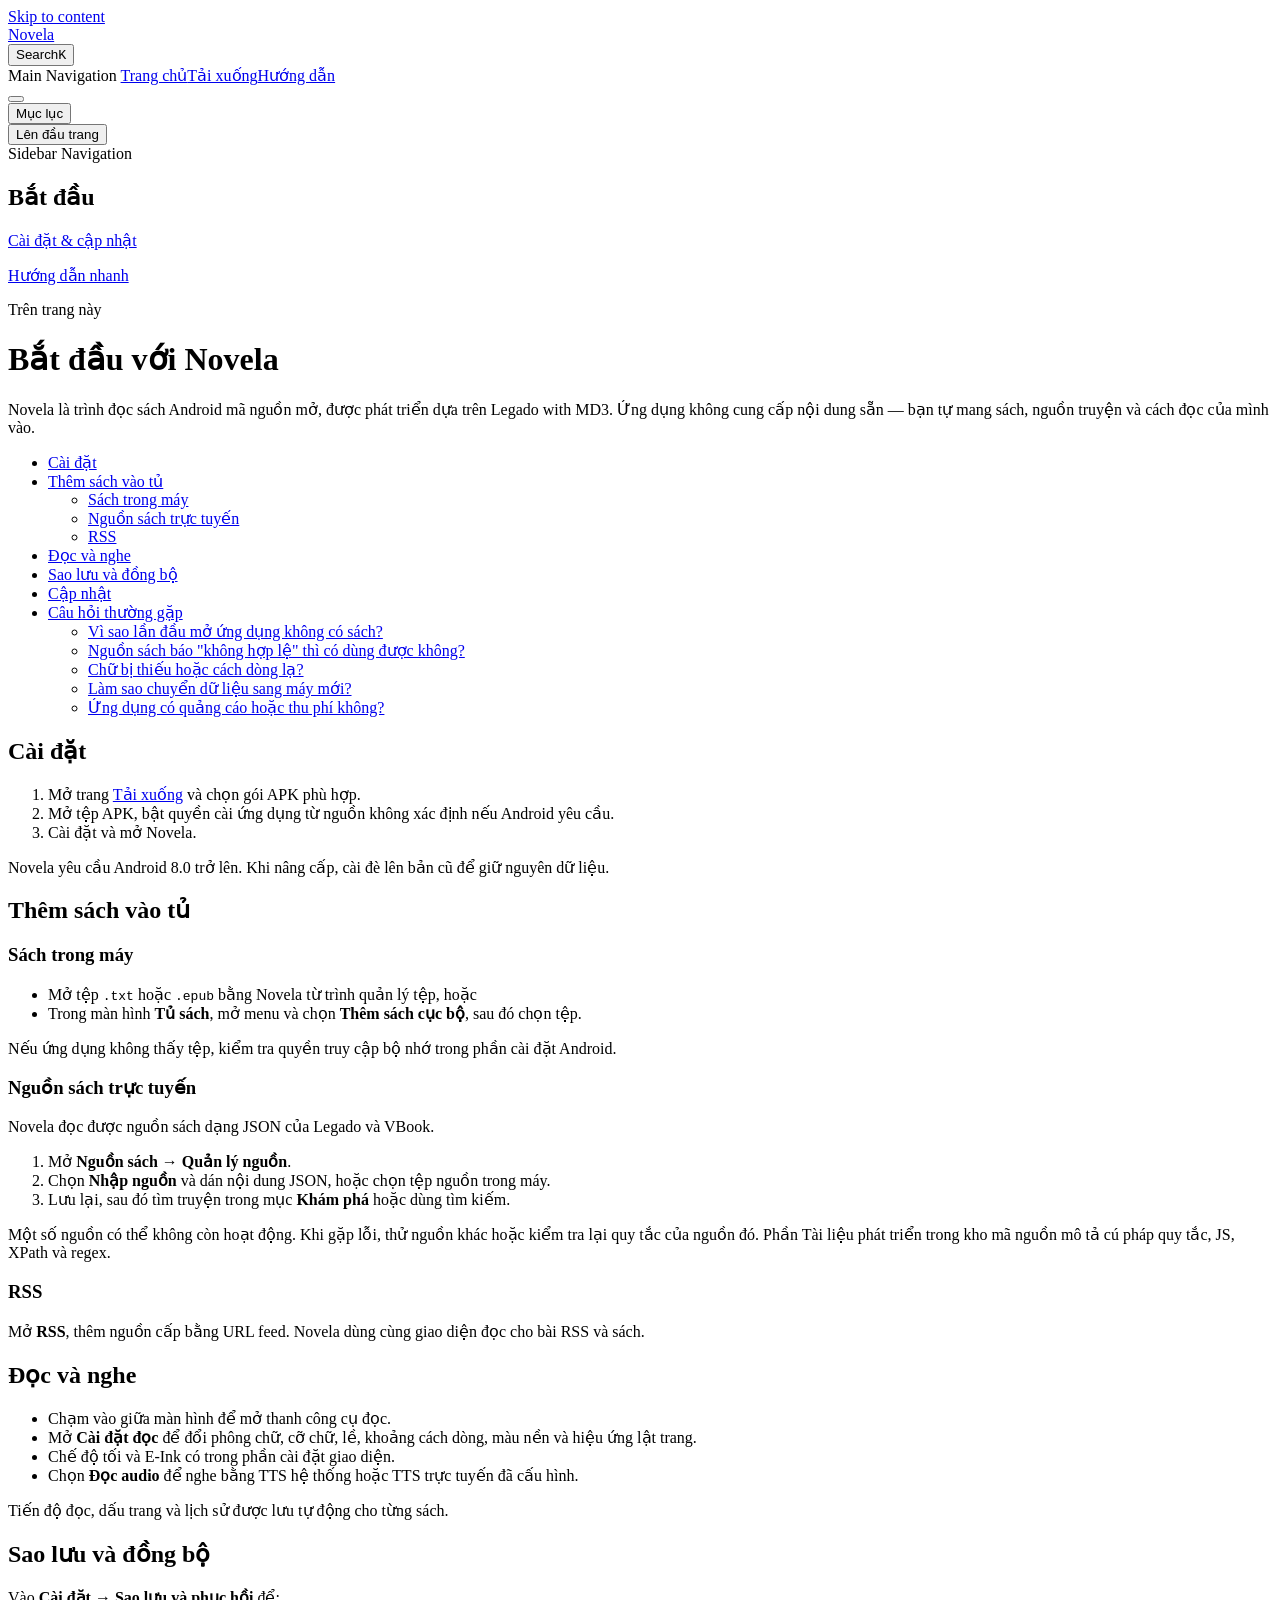
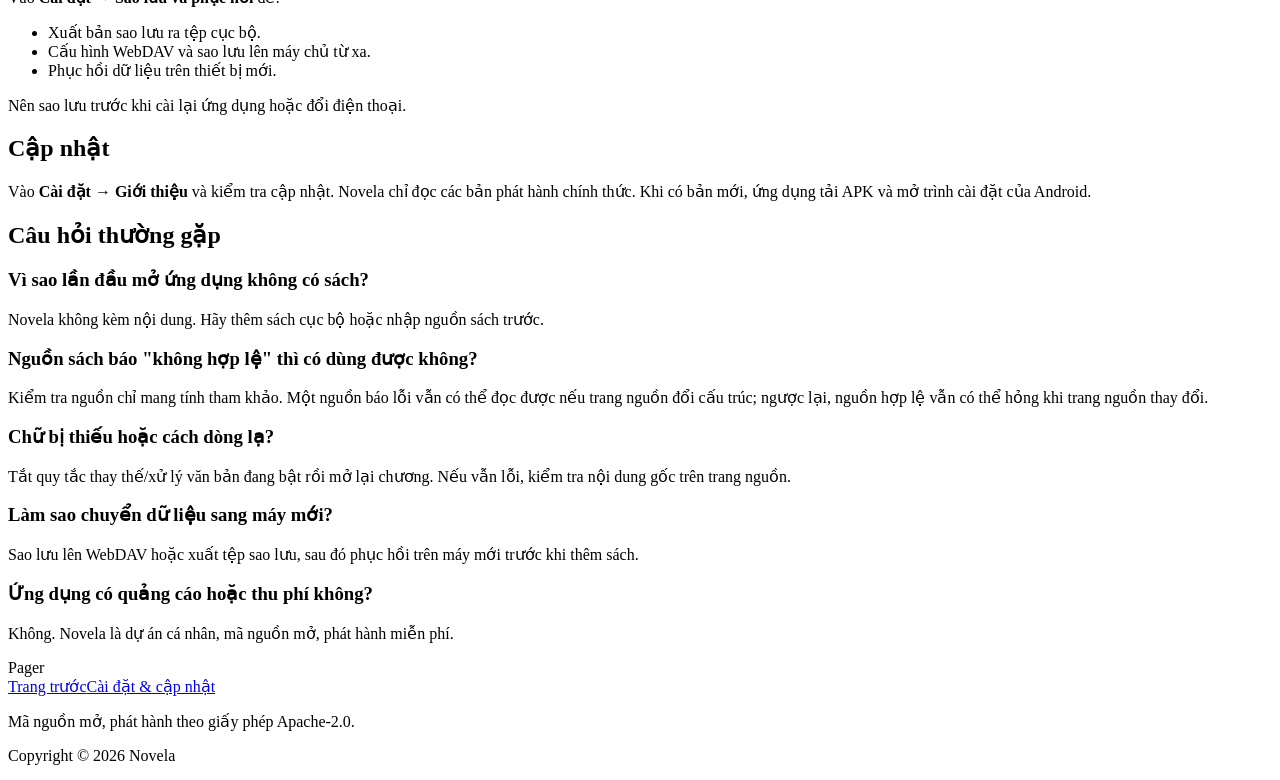
==== guide/index.html @ 4a3eea5a "deploy: 1e1b2d13a7cb33dbf49ea534e05d62e4d30c5ebe hongtrantiende/Novela@1e1b2d13a7cb33dbf49ea534e05d6" ====
<!DOCTYPE html>
<html lang="vi" dir="ltr">
  <head>
    <meta charset="utf-8">
    <meta name="viewport" content="width=device-width,initial-scale=1">
    <title>Bắt đầu với Novela | Novela</title>
    <meta name="description" content="Novela — trình đọc sách Android mã nguồn mở, giao diện Material 3, hỗ trợ TXT, EPUB, nguồn sách tùy chỉnh, RSS, TTS và WebDAV.">
    <meta name="generator" content="VitePress v1.6.4">
    <link rel="preload stylesheet" href="/novela-app/assets/style.BL1ru2hk.css" as="style">
    <link rel="preload stylesheet" href="/novela-app/vp-icons.css" as="style">
    
    <script type="module" src="/novela-app/assets/app.DC7sbds7.js"></script>
    <link rel="preload" href="/novela-app/assets/inter-roman-latin.Di8DUHzh.woff2" as="font" type="font/woff2" crossorigin="">
    <link rel="modulepreload" href="/novela-app/assets/chunks/theme.BxGhHaJ1.js">
    <link rel="modulepreload" href="/novela-app/assets/chunks/framework.BSpkaxTm.js">
    <link rel="modulepreload" href="/novela-app/assets/guide_index.md.QadvGb7z.lean.js">
    <link rel="icon" type="image/svg+xml" href="/novela-app/favicon.svg">
    <meta name="theme-color" content="#980824">
    <meta property="og:type" content="website">
    <meta property="og:title" content="Novela">
    <meta property="og:description" content="Trình đọc sách Android mã nguồn mở. Đọc mọi thứ, theo cách của bạn.">
    <link rel="preconnect" href="https://fonts.googleapis.com">
    <link rel="preconnect" href="https://fonts.gstatic.com" crossorigin="">
    <link rel="stylesheet" href="https://fonts.googleapis.com/css2?family=Be+Vietnam+Pro:wght@400;500;600;700&amp;family=Fraunces:opsz,wght@9..144,500;9..144,600;9..144,700&amp;display=swap">
    <script id="check-mac-os">document.documentElement.classList.toggle("mac",/Mac|iPhone|iPod|iPad/i.test(navigator.platform));</script>
  </head>
  <body>
    <div id="app"><div class="Layout" data-v-d8b57b2d><!--[--><!--]--><!--[--><span tabindex="-1" data-v-fcbfc0e0></span><a href="#VPContent" class="VPSkipLink visually-hidden" data-v-fcbfc0e0>Skip to content</a><!--]--><!----><header class="VPNav" data-v-d8b57b2d data-v-7ad780c2><div class="VPNavBar" data-v-7ad780c2 data-v-9fd4d1dd><div class="wrapper" data-v-9fd4d1dd><div class="container" data-v-9fd4d1dd><div class="title" data-v-9fd4d1dd><div class="VPNavBarTitle has-sidebar" data-v-9fd4d1dd data-v-9f43907a><a class="title" href="/novela-app/" data-v-9f43907a><!--[--><!--]--><!--[--><img class="VPImage logo" src="/novela-app/logo.svg" alt data-v-ab19afbb><!--]--><span data-v-9f43907a>Novela</span><!--[--><!--]--></a></div></div><div class="content" data-v-9fd4d1dd><div class="content-body" data-v-9fd4d1dd><!--[--><!--]--><div class="VPNavBarSearch search" data-v-9fd4d1dd><!--[--><!----><div id="local-search"><button type="button" class="DocSearch DocSearch-Button" aria-label="Search"><span class="DocSearch-Button-Container"><span class="vp-icon DocSearch-Search-Icon"></span><span class="DocSearch-Button-Placeholder">Search</span></span><span class="DocSearch-Button-Keys"><kbd class="DocSearch-Button-Key"></kbd><kbd class="DocSearch-Button-Key">K</kbd></span></button></div><!--]--></div><nav aria-labelledby="main-nav-aria-label" class="VPNavBarMenu menu" data-v-9fd4d1dd data-v-afb2845e><span id="main-nav-aria-label" class="visually-hidden" data-v-afb2845e> Main Navigation </span><!--[--><!--[--><a class="VPLink link VPNavBarMenuLink" href="/novela-app/" tabindex="0" data-v-afb2845e data-v-815115f5><!--[--><span data-v-815115f5>Trang chủ</span><!--]--></a><!--]--><!--[--><a class="VPLink link VPNavBarMenuLink" href="/novela-app/download.html" tabindex="0" data-v-afb2845e data-v-815115f5><!--[--><span data-v-815115f5>Tải xuống</span><!--]--></a><!--]--><!--[--><a class="VPLink link VPNavBarMenuLink active" href="/novela-app/guide/" tabindex="0" data-v-afb2845e data-v-815115f5><!--[--><span data-v-815115f5>Hướng dẫn</span><!--]--></a><!--]--><!--]--></nav><!----><!----><!----><!----><!--[--><!--]--><button type="button" class="VPNavBarHamburger hamburger" aria-label="mobile navigation" aria-expanded="false" aria-controls="VPNavScreen" data-v-9fd4d1dd data-v-6bee1efd><span class="container" data-v-6bee1efd><span class="top" data-v-6bee1efd></span><span class="middle" data-v-6bee1efd></span><span class="bottom" data-v-6bee1efd></span></span></button></div></div></div></div><div class="divider" data-v-9fd4d1dd><div class="divider-line" data-v-9fd4d1dd></div></div></div><!----></header><div class="VPLocalNav has-sidebar empty" data-v-d8b57b2d data-v-2488c25a><div class="container" data-v-2488c25a><button class="menu" aria-expanded="false" aria-controls="VPSidebarNav" data-v-2488c25a><span class="vpi-align-left menu-icon" data-v-2488c25a></span><span class="menu-text" data-v-2488c25a>Mục lục</span></button><div class="VPLocalNavOutlineDropdown" style="--vp-vh:0px;" data-v-2488c25a data-v-6b867909><button data-v-6b867909>Lên đầu trang</button><!----></div></div></div><aside class="VPSidebar" data-v-d8b57b2d data-v-42c4c606><div class="curtain" data-v-42c4c606></div><nav class="nav" id="VPSidebarNav" aria-labelledby="sidebar-aria-label" tabindex="-1" data-v-42c4c606><span class="visually-hidden" id="sidebar-aria-label" data-v-42c4c606> Sidebar Navigation </span><!--[--><!--]--><!--[--><div class="no-transition group" data-v-51288d80><section class="VPSidebarItem level-0 has-active" data-v-51288d80 data-v-0009425e><div class="item" role="button" tabindex="0" data-v-0009425e><div class="indicator" data-v-0009425e></div><h2 class="text" data-v-0009425e>Bắt đầu</h2><!----></div><div class="items" data-v-0009425e><!--[--><div class="VPSidebarItem level-1 is-link" data-v-0009425e data-v-0009425e><div class="item" data-v-0009425e><div class="indicator" data-v-0009425e></div><a class="VPLink link link" href="/novela-app/download.html" data-v-0009425e><!--[--><p class="text" data-v-0009425e>Cài đặt & cập nhật</p><!--]--></a><!----></div><!----></div><div class="VPSidebarItem level-1 is-link" data-v-0009425e data-v-0009425e><div class="item" data-v-0009425e><div class="indicator" data-v-0009425e></div><a class="VPLink link link" href="/novela-app/guide/" data-v-0009425e><!--[--><p class="text" data-v-0009425e>Hướng dẫn nhanh</p><!--]--></a><!----></div><!----></div><!--]--></div></section></div><!--]--><!--[--><!--]--></nav></aside><div class="VPContent has-sidebar" id="VPContent" data-v-d8b57b2d data-v-9a6c75ad><div class="VPDoc has-sidebar has-aside" data-v-9a6c75ad data-v-e6f2a212><!--[--><!--]--><div class="container" data-v-e6f2a212><div class="aside" data-v-e6f2a212><div class="aside-curtain" data-v-e6f2a212></div><div class="aside-container" data-v-e6f2a212><div class="aside-content" data-v-e6f2a212><div class="VPDocAside" data-v-e6f2a212 data-v-cb998dce><!--[--><!--]--><!--[--><!--]--><nav aria-labelledby="doc-outline-aria-label" class="VPDocAsideOutline" data-v-cb998dce data-v-f610f197><div class="content" data-v-f610f197><div class="outline-marker" data-v-f610f197></div><div aria-level="2" class="outline-title" id="doc-outline-aria-label" role="heading" data-v-f610f197>Trên trang này</div><ul class="VPDocOutlineItem root" data-v-f610f197 data-v-53c99d69><!--[--><!--]--></ul></div></nav><!--[--><!--]--><div class="spacer" data-v-cb998dce></div><!--[--><!--]--><!----><!--[--><!--]--><!--[--><!--]--></div></div></div></div><div class="content" data-v-e6f2a212><div class="content-container" data-v-e6f2a212><!--[--><!--]--><main class="main" data-v-e6f2a212><div style="position:relative;" class="vp-doc _novela-app_guide_" data-v-e6f2a212><div><h1 id="bat-đau-voi-novela" tabindex="-1">Bắt đầu với Novela <a class="header-anchor" href="#bat-đau-voi-novela" aria-label="Permalink to &quot;Bắt đầu với Novela&quot;">​</a></h1><p>Novela là trình đọc sách Android mã nguồn mở, được phát triển dựa trên Legado with MD3. Ứng dụng không cung cấp nội dung sẵn — bạn tự mang sách, nguồn truyện và cách đọc của mình vào.</p><nav class="table-of-contents"><ul><li><a href="#cai-đat">Cài đặt</a></li><li><a href="#them-sach-vao-tu">Thêm sách vào tủ</a><ul><li><a href="#sach-trong-may">Sách trong máy</a></li><li><a href="#nguon-sach-truc-tuyen">Nguồn sách trực tuyến</a></li><li><a href="#rss">RSS</a></li></ul></li><li><a href="#đoc-va-nghe">Đọc và nghe</a></li><li><a href="#sao-luu-va-đong-bo">Sao lưu và đồng bộ</a></li><li><a href="#cap-nhat">Cập nhật</a></li><li><a href="#cau-hoi-thuong-gap">Câu hỏi thường gặp</a><ul><li><a href="#vi-sao-lan-đau-mo-ung-dung-khong-co-sach">Vì sao lần đầu mở ứng dụng không có sách?</a></li><li><a href="#nguon-sach-bao-khong-hop-le-thi-co-dung-đuoc-khong">Nguồn sách báo &quot;không hợp lệ&quot; thì có dùng được không?</a></li><li><a href="#chu-bi-thieu-hoac-cach-dong-la">Chữ bị thiếu hoặc cách dòng lạ?</a></li><li><a href="#lam-sao-chuyen-du-lieu-sang-may-moi">Làm sao chuyển dữ liệu sang máy mới?</a></li><li><a href="#ung-dung-co-quang-cao-hoac-thu-phi-khong">Ứng dụng có quảng cáo hoặc thu phí không?</a></li></ul></li></ul></nav><h2 id="cai-đat" tabindex="-1">Cài đặt <a class="header-anchor" href="#cai-đat" aria-label="Permalink to &quot;Cài đặt&quot;">​</a></h2><ol><li>Mở trang <a href="/novela-app/download.html">Tải xuống</a> và chọn gói APK phù hợp.</li><li>Mở tệp APK, bật quyền cài ứng dụng từ nguồn không xác định nếu Android yêu cầu.</li><li>Cài đặt và mở Novela.</li></ol><p>Novela yêu cầu Android 8.0 trở lên. Khi nâng cấp, cài đè lên bản cũ để giữ nguyên dữ liệu.</p><h2 id="them-sach-vao-tu" tabindex="-1">Thêm sách vào tủ <a class="header-anchor" href="#them-sach-vao-tu" aria-label="Permalink to &quot;Thêm sách vào tủ&quot;">​</a></h2><h3 id="sach-trong-may" tabindex="-1">Sách trong máy <a class="header-anchor" href="#sach-trong-may" aria-label="Permalink to &quot;Sách trong máy&quot;">​</a></h3><ul><li>Mở tệp <code>.txt</code> hoặc <code>.epub</code> bằng Novela từ trình quản lý tệp, hoặc</li><li>Trong màn hình <strong>Tủ sách</strong>, mở menu và chọn <strong>Thêm sách cục bộ</strong>, sau đó chọn tệp.</li></ul><p>Nếu ứng dụng không thấy tệp, kiểm tra quyền truy cập bộ nhớ trong phần cài đặt Android.</p><h3 id="nguon-sach-truc-tuyen" tabindex="-1">Nguồn sách trực tuyến <a class="header-anchor" href="#nguon-sach-truc-tuyen" aria-label="Permalink to &quot;Nguồn sách trực tuyến&quot;">​</a></h3><p>Novela đọc được nguồn sách dạng JSON của Legado và VBook.</p><ol><li>Mở <strong>Nguồn sách → Quản lý nguồn</strong>.</li><li>Chọn <strong>Nhập nguồn</strong> và dán nội dung JSON, hoặc chọn tệp nguồn trong máy.</li><li>Lưu lại, sau đó tìm truyện trong mục <strong>Khám phá</strong> hoặc dùng tìm kiếm.</li></ol><p>Một số nguồn có thể không còn hoạt động. Khi gặp lỗi, thử nguồn khác hoặc kiểm tra lại quy tắc của nguồn đó. Phần Tài liệu phát triển trong kho mã nguồn mô tả cú pháp quy tắc, JS, XPath và regex.</p><h3 id="rss" tabindex="-1">RSS <a class="header-anchor" href="#rss" aria-label="Permalink to &quot;RSS&quot;">​</a></h3><p>Mở <strong>RSS</strong>, thêm nguồn cấp bằng URL feed. Novela dùng cùng giao diện đọc cho bài RSS và sách.</p><h2 id="đoc-va-nghe" tabindex="-1">Đọc và nghe <a class="header-anchor" href="#đoc-va-nghe" aria-label="Permalink to &quot;Đọc và nghe&quot;">​</a></h2><ul><li>Chạm vào giữa màn hình để mở thanh công cụ đọc.</li><li>Mở <strong>Cài đặt đọc</strong> để đổi phông chữ, cỡ chữ, lề, khoảng cách dòng, màu nền và hiệu ứng lật trang.</li><li>Chế độ tối và E-Ink có trong phần cài đặt giao diện.</li><li>Chọn <strong>Đọc audio</strong> để nghe bằng TTS hệ thống hoặc TTS trực tuyến đã cấu hình.</li></ul><p>Tiến độ đọc, dấu trang và lịch sử được lưu tự động cho từng sách.</p><h2 id="sao-luu-va-đong-bo" tabindex="-1">Sao lưu và đồng bộ <a class="header-anchor" href="#sao-luu-va-đong-bo" aria-label="Permalink to &quot;Sao lưu và đồng bộ&quot;">​</a></h2><p>Vào <strong>Cài đặt → Sao lưu và phục hồi</strong> để:</p><ul><li>Xuất bản sao lưu ra tệp cục bộ.</li><li>Cấu hình WebDAV và sao lưu lên máy chủ từ xa.</li><li>Phục hồi dữ liệu trên thiết bị mới.</li></ul><p>Nên sao lưu trước khi cài lại ứng dụng hoặc đổi điện thoại.</p><h2 id="cap-nhat" tabindex="-1">Cập nhật <a class="header-anchor" href="#cap-nhat" aria-label="Permalink to &quot;Cập nhật&quot;">​</a></h2><p>Vào <strong>Cài đặt → Giới thiệu</strong> và kiểm tra cập nhật. Novela chỉ đọc các bản phát hành chính thức. Khi có bản mới, ứng dụng tải APK và mở trình cài đặt của Android.</p><h2 id="cau-hoi-thuong-gap" tabindex="-1">Câu hỏi thường gặp <a class="header-anchor" href="#cau-hoi-thuong-gap" aria-label="Permalink to &quot;Câu hỏi thường gặp&quot;">​</a></h2><h3 id="vi-sao-lan-đau-mo-ung-dung-khong-co-sach" tabindex="-1">Vì sao lần đầu mở ứng dụng không có sách? <a class="header-anchor" href="#vi-sao-lan-đau-mo-ung-dung-khong-co-sach" aria-label="Permalink to &quot;Vì sao lần đầu mở ứng dụng không có sách?&quot;">​</a></h3><p>Novela không kèm nội dung. Hãy thêm sách cục bộ hoặc nhập nguồn sách trước.</p><h3 id="nguon-sach-bao-khong-hop-le-thi-co-dung-đuoc-khong" tabindex="-1">Nguồn sách báo &quot;không hợp lệ&quot; thì có dùng được không? <a class="header-anchor" href="#nguon-sach-bao-khong-hop-le-thi-co-dung-đuoc-khong" aria-label="Permalink to &quot;Nguồn sách báo &quot;không hợp lệ&quot; thì có dùng được không?&quot;">​</a></h3><p>Kiểm tra nguồn chỉ mang tính tham khảo. Một nguồn báo lỗi vẫn có thể đọc được nếu trang nguồn đổi cấu trúc; ngược lại, nguồn hợp lệ vẫn có thể hỏng khi trang nguồn thay đổi.</p><h3 id="chu-bi-thieu-hoac-cach-dong-la" tabindex="-1">Chữ bị thiếu hoặc cách dòng lạ? <a class="header-anchor" href="#chu-bi-thieu-hoac-cach-dong-la" aria-label="Permalink to &quot;Chữ bị thiếu hoặc cách dòng lạ?&quot;">​</a></h3><p>Tắt quy tắc thay thế/xử lý văn bản đang bật rồi mở lại chương. Nếu vẫn lỗi, kiểm tra nội dung gốc trên trang nguồn.</p><h3 id="lam-sao-chuyen-du-lieu-sang-may-moi" tabindex="-1">Làm sao chuyển dữ liệu sang máy mới? <a class="header-anchor" href="#lam-sao-chuyen-du-lieu-sang-may-moi" aria-label="Permalink to &quot;Làm sao chuyển dữ liệu sang máy mới?&quot;">​</a></h3><p>Sao lưu lên WebDAV hoặc xuất tệp sao lưu, sau đó phục hồi trên máy mới trước khi thêm sách.</p><h3 id="ung-dung-co-quang-cao-hoac-thu-phi-khong" tabindex="-1">Ứng dụng có quảng cáo hoặc thu phí không? <a class="header-anchor" href="#ung-dung-co-quang-cao-hoac-thu-phi-khong" aria-label="Permalink to &quot;Ứng dụng có quảng cáo hoặc thu phí không?&quot;">​</a></h3><p>Không. Novela là dự án cá nhân, mã nguồn mở, phát hành miễn phí.</p></div></div></main><footer class="VPDocFooter" data-v-e6f2a212 data-v-1bcd8184><!--[--><!--]--><!----><nav class="prev-next" aria-labelledby="doc-footer-aria-label" data-v-1bcd8184><span class="visually-hidden" id="doc-footer-aria-label" data-v-1bcd8184>Pager</span><div class="pager" data-v-1bcd8184><a class="VPLink link pager-link prev" href="/novela-app/download.html" data-v-1bcd8184><!--[--><span class="desc" data-v-1bcd8184>Trang trước</span><span class="title" data-v-1bcd8184>Cài đặt & cập nhật</span><!--]--></a></div><div class="pager" data-v-1bcd8184><!----></div></nav></footer><!--[--><!--]--></div></div></div><!--[--><!--]--></div></div><footer class="VPFooter has-sidebar" data-v-d8b57b2d data-v-566314d4><div class="container" data-v-566314d4><p class="message" data-v-566314d4>Mã nguồn mở, phát hành theo giấy phép Apache-2.0.</p><p class="copyright" data-v-566314d4>Copyright © 2026 Novela</p></div></footer><!--[--><!--]--></div></div>
    <script>window.__VP_HASH_MAP__=JSON.parse("{\"download.md\":\"CBiii-Yj\",\"guide_index.md\":\"QadvGb7z\",\"index.md\":\"KZwaTsbX\"}");window.__VP_SITE_DATA__=JSON.parse("{\"lang\":\"vi\",\"dir\":\"ltr\",\"title\":\"Novela\",\"description\":\"Novela — trình đọc sách Android mã nguồn mở, giao diện Material 3, hỗ trợ TXT, EPUB, nguồn sách tùy chỉnh, RSS, TTS và WebDAV.\",\"base\":\"/novela-app/\",\"head\":[],\"router\":{\"prefetchLinks\":true},\"appearance\":false,\"themeConfig\":{\"logo\":\"/logo.svg\",\"siteTitle\":\"Novela\",\"nav\":[{\"text\":\"Trang chủ\",\"link\":\"/\"},{\"text\":\"Tải xuống\",\"link\":\"/download\"},{\"text\":\"Hướng dẫn\",\"link\":\"/guide/\"}],\"sidebar\":{\"/guide/\":[{\"text\":\"Bắt đầu\",\"items\":[{\"text\":\"Cài đặt & cập nhật\",\"link\":\"/download\"},{\"text\":\"Hướng dẫn nhanh\",\"link\":\"/guide/\"}]}]},\"footer\":{\"message\":\"Mã nguồn mở, phát hành theo giấy phép Apache-2.0.\",\"copyright\":\"Copyright © 2026 Novela\"},\"search\":{\"provider\":\"local\"},\"outline\":{\"level\":[2,3],\"label\":\"Trên trang này\"},\"docFooter\":{\"prev\":\"Trang trước\",\"next\":\"Trang sau\"},\"returnToTopLabel\":\"Lên đầu trang\",\"sidebarMenuLabel\":\"Mục lục\",\"darkModeSwitchLabel\":\"Giao diện\",\"lightModeSwitchTitle\":\"Chuyển sang giao diện sáng\",\"darkModeSwitchTitle\":\"Chuyển sang giao diện tối\"},\"locales\":{},\"scrollOffset\":134,\"cleanUrls\":false}");</script>
    
  </body>
</html>
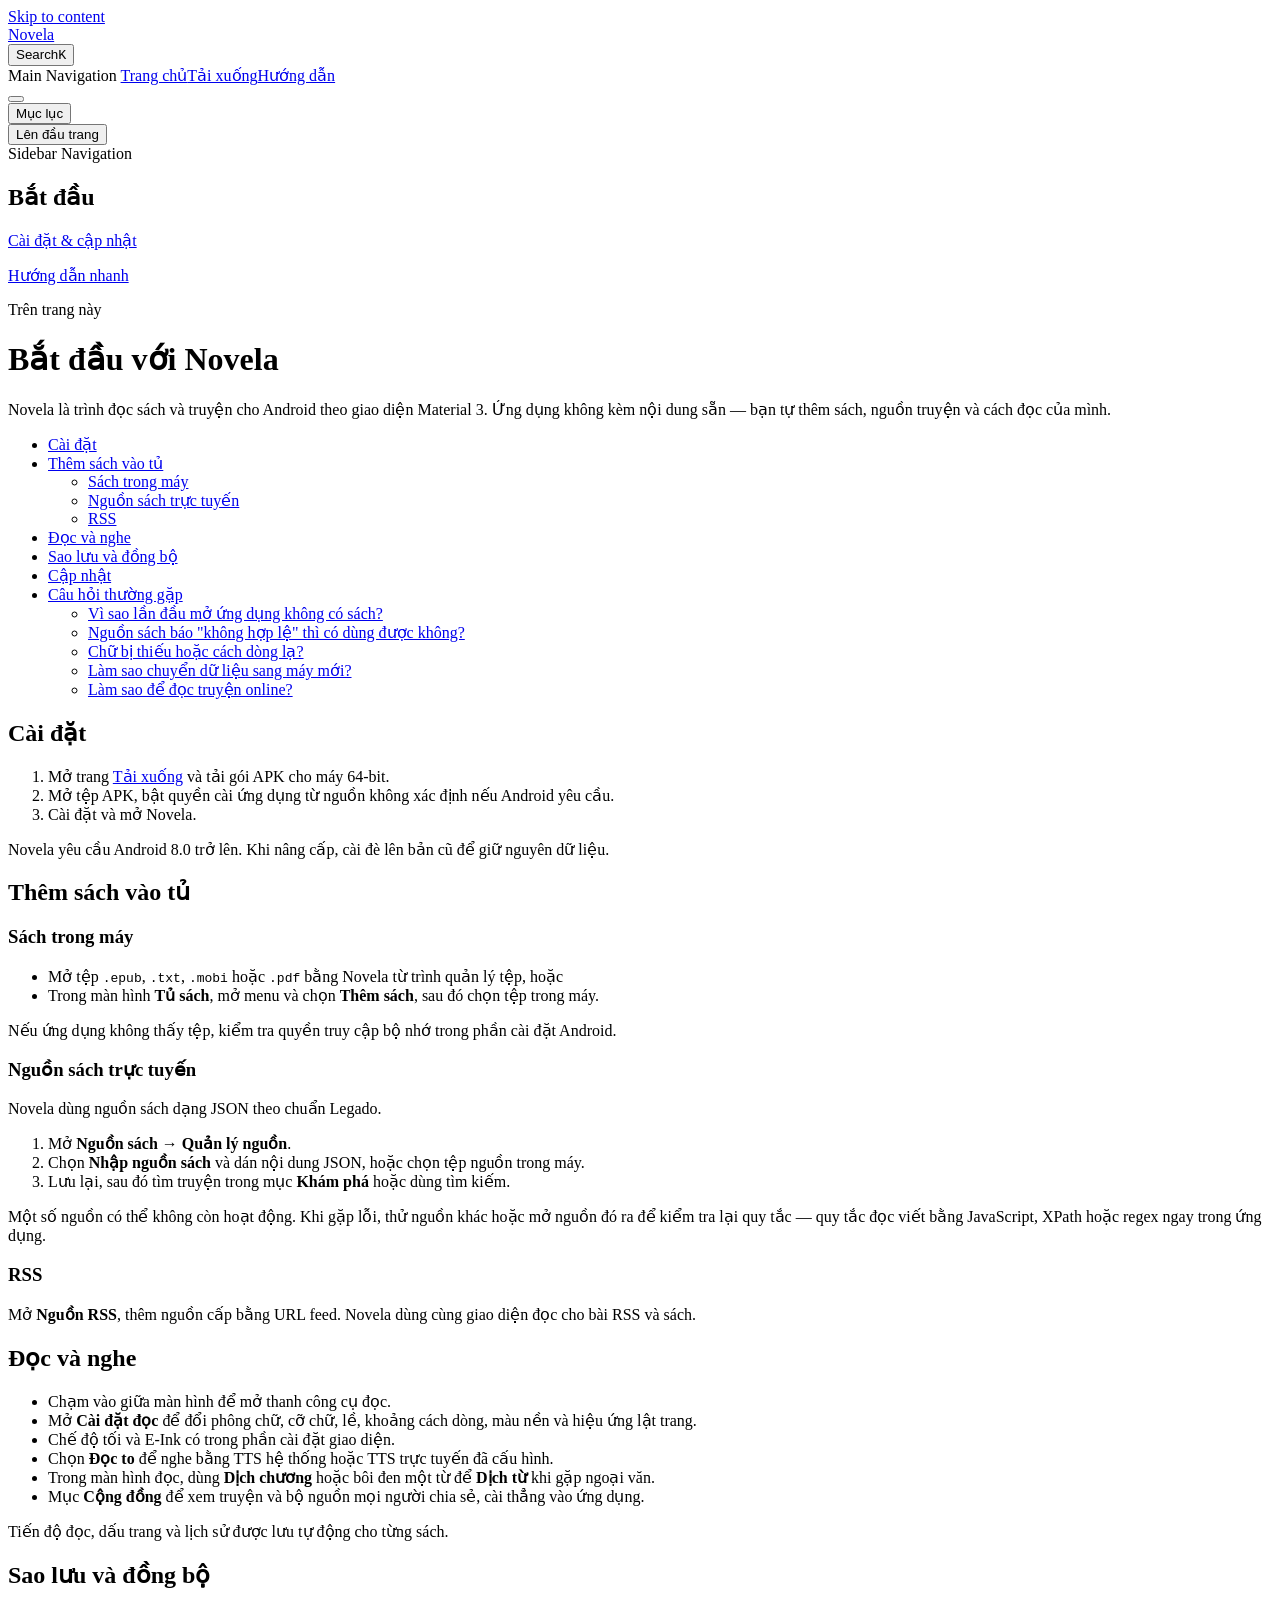
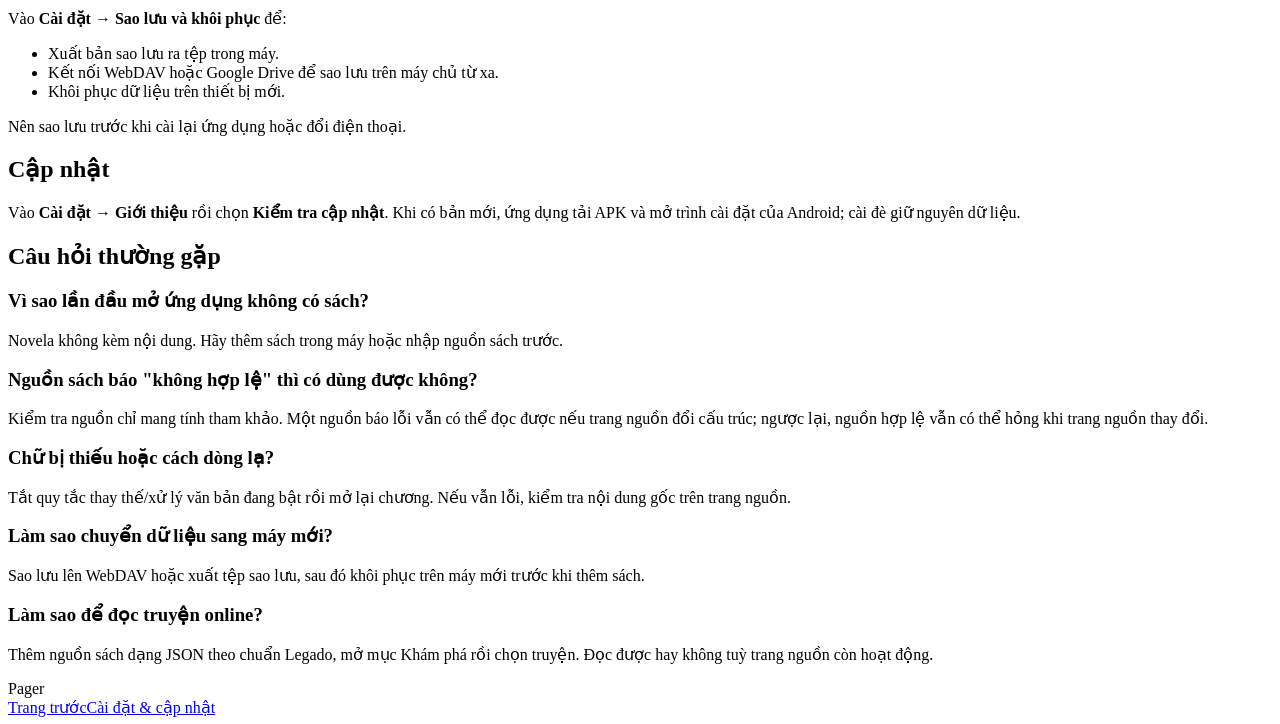
==== commit d002e619: "docs(site): viet lai noi dung theo ban hien tai - Xoac moi de cap nguon VBook: chi con nguon sach da" ====
--- a/guide/index.html
+++ b/guide/index.html
@@ -4,7 +4,7 @@
     <meta charset="utf-8">
     <meta name="viewport" content="width=device-width,initial-scale=1">
     <title>Bắt đầu với Novela | Novela</title>
-    <meta name="description" content="Novela — trình đọc sách Android mã nguồn mở, giao diện Material 3, hỗ trợ TXT, EPUB, nguồn sách tùy chỉnh, RSS, TTS và WebDAV.">
+    <meta name="description" content="Novela — trình đọc sách và truyện cho Android, giao diện Material 3, hỗ trợ EPUB, TXT, MOBI, PDF, nguồn sách tùy chỉnh, RSS, đọc to và sao lưu WebDAV, Google Drive.">
     <meta name="generator" content="VitePress v1.6.4">
     <link rel="preload stylesheet" href="/novela-app/assets/style.BL1ru2hk.css" as="style">
     <link rel="preload stylesheet" href="/novela-app/vp-icons.css" as="style">
@@ -18,15 +18,15 @@
     <meta name="theme-color" content="#980824">
     <meta property="og:type" content="website">
     <meta property="og:title" content="Novela">
-    <meta property="og:description" content="Trình đọc sách Android mã nguồn mở. Đọc mọi thứ, theo cách của bạn.">
+    <meta property="og:description" content="Trình đọc sách và truyện cho Android, giao diện Material 3. Đọc mọi thứ, theo cách của bạn.">
     <link rel="preconnect" href="https://fonts.googleapis.com">
     <link rel="preconnect" href="https://fonts.gstatic.com" crossorigin="">
     <link rel="stylesheet" href="https://fonts.googleapis.com/css2?family=Be+Vietnam+Pro:wght@400;500;600;700&amp;family=Fraunces:opsz,wght@9..144,500;9..144,600;9..144,700&amp;display=swap">
     <script id="check-mac-os">document.documentElement.classList.toggle("mac",/Mac|iPhone|iPod|iPad/i.test(navigator.platform));</script>
   </head>
   <body>
-    <div id="app"><div class="Layout" data-v-d8b57b2d><!--[--><!--]--><!--[--><span tabindex="-1" data-v-fcbfc0e0></span><a href="#VPContent" class="VPSkipLink visually-hidden" data-v-fcbfc0e0>Skip to content</a><!--]--><!----><header class="VPNav" data-v-d8b57b2d data-v-7ad780c2><div class="VPNavBar" data-v-7ad780c2 data-v-9fd4d1dd><div class="wrapper" data-v-9fd4d1dd><div class="container" data-v-9fd4d1dd><div class="title" data-v-9fd4d1dd><div class="VPNavBarTitle has-sidebar" data-v-9fd4d1dd data-v-9f43907a><a class="title" href="/novela-app/" data-v-9f43907a><!--[--><!--]--><!--[--><img class="VPImage logo" src="/novela-app/logo.svg" alt data-v-ab19afbb><!--]--><span data-v-9f43907a>Novela</span><!--[--><!--]--></a></div></div><div class="content" data-v-9fd4d1dd><div class="content-body" data-v-9fd4d1dd><!--[--><!--]--><div class="VPNavBarSearch search" data-v-9fd4d1dd><!--[--><!----><div id="local-search"><button type="button" class="DocSearch DocSearch-Button" aria-label="Search"><span class="DocSearch-Button-Container"><span class="vp-icon DocSearch-Search-Icon"></span><span class="DocSearch-Button-Placeholder">Search</span></span><span class="DocSearch-Button-Keys"><kbd class="DocSearch-Button-Key"></kbd><kbd class="DocSearch-Button-Key">K</kbd></span></button></div><!--]--></div><nav aria-labelledby="main-nav-aria-label" class="VPNavBarMenu menu" data-v-9fd4d1dd data-v-afb2845e><span id="main-nav-aria-label" class="visually-hidden" data-v-afb2845e> Main Navigation </span><!--[--><!--[--><a class="VPLink link VPNavBarMenuLink" href="/novela-app/" tabindex="0" data-v-afb2845e data-v-815115f5><!--[--><span data-v-815115f5>Trang chủ</span><!--]--></a><!--]--><!--[--><a class="VPLink link VPNavBarMenuLink" href="/novela-app/download.html" tabindex="0" data-v-afb2845e data-v-815115f5><!--[--><span data-v-815115f5>Tải xuống</span><!--]--></a><!--]--><!--[--><a class="VPLink link VPNavBarMenuLink active" href="/novela-app/guide/" tabindex="0" data-v-afb2845e data-v-815115f5><!--[--><span data-v-815115f5>Hướng dẫn</span><!--]--></a><!--]--><!--]--></nav><!----><!----><!----><!----><!--[--><!--]--><button type="button" class="VPNavBarHamburger hamburger" aria-label="mobile navigation" aria-expanded="false" aria-controls="VPNavScreen" data-v-9fd4d1dd data-v-6bee1efd><span class="container" data-v-6bee1efd><span class="top" data-v-6bee1efd></span><span class="middle" data-v-6bee1efd></span><span class="bottom" data-v-6bee1efd></span></span></button></div></div></div></div><div class="divider" data-v-9fd4d1dd><div class="divider-line" data-v-9fd4d1dd></div></div></div><!----></header><div class="VPLocalNav has-sidebar empty" data-v-d8b57b2d data-v-2488c25a><div class="container" data-v-2488c25a><button class="menu" aria-expanded="false" aria-controls="VPSidebarNav" data-v-2488c25a><span class="vpi-align-left menu-icon" data-v-2488c25a></span><span class="menu-text" data-v-2488c25a>Mục lục</span></button><div class="VPLocalNavOutlineDropdown" style="--vp-vh:0px;" data-v-2488c25a data-v-6b867909><button data-v-6b867909>Lên đầu trang</button><!----></div></div></div><aside class="VPSidebar" data-v-d8b57b2d data-v-42c4c606><div class="curtain" data-v-42c4c606></div><nav class="nav" id="VPSidebarNav" aria-labelledby="sidebar-aria-label" tabindex="-1" data-v-42c4c606><span class="visually-hidden" id="sidebar-aria-label" data-v-42c4c606> Sidebar Navigation </span><!--[--><!--]--><!--[--><div class="no-transition group" data-v-51288d80><section class="VPSidebarItem level-0 has-active" data-v-51288d80 data-v-0009425e><div class="item" role="button" tabindex="0" data-v-0009425e><div class="indicator" data-v-0009425e></div><h2 class="text" data-v-0009425e>Bắt đầu</h2><!----></div><div class="items" data-v-0009425e><!--[--><div class="VPSidebarItem level-1 is-link" data-v-0009425e data-v-0009425e><div class="item" data-v-0009425e><div class="indicator" data-v-0009425e></div><a class="VPLink link link" href="/novela-app/download.html" data-v-0009425e><!--[--><p class="text" data-v-0009425e>Cài đặt & cập nhật</p><!--]--></a><!----></div><!----></div><div class="VPSidebarItem level-1 is-link" data-v-0009425e data-v-0009425e><div class="item" data-v-0009425e><div class="indicator" data-v-0009425e></div><a class="VPLink link link" href="/novela-app/guide/" data-v-0009425e><!--[--><p class="text" data-v-0009425e>Hướng dẫn nhanh</p><!--]--></a><!----></div><!----></div><!--]--></div></section></div><!--]--><!--[--><!--]--></nav></aside><div class="VPContent has-sidebar" id="VPContent" data-v-d8b57b2d data-v-9a6c75ad><div class="VPDoc has-sidebar has-aside" data-v-9a6c75ad data-v-e6f2a212><!--[--><!--]--><div class="container" data-v-e6f2a212><div class="aside" data-v-e6f2a212><div class="aside-curtain" data-v-e6f2a212></div><div class="aside-container" data-v-e6f2a212><div class="aside-content" data-v-e6f2a212><div class="VPDocAside" data-v-e6f2a212 data-v-cb998dce><!--[--><!--]--><!--[--><!--]--><nav aria-labelledby="doc-outline-aria-label" class="VPDocAsideOutline" data-v-cb998dce data-v-f610f197><div class="content" data-v-f610f197><div class="outline-marker" data-v-f610f197></div><div aria-level="2" class="outline-title" id="doc-outline-aria-label" role="heading" data-v-f610f197>Trên trang này</div><ul class="VPDocOutlineItem root" data-v-f610f197 data-v-53c99d69><!--[--><!--]--></ul></div></nav><!--[--><!--]--><div class="spacer" data-v-cb998dce></div><!--[--><!--]--><!----><!--[--><!--]--><!--[--><!--]--></div></div></div></div><div class="content" data-v-e6f2a212><div class="content-container" data-v-e6f2a212><!--[--><!--]--><main class="main" data-v-e6f2a212><div style="position:relative;" class="vp-doc _novela-app_guide_" data-v-e6f2a212><div><h1 id="bat-đau-voi-novela" tabindex="-1">Bắt đầu với Novela <a class="header-anchor" href="#bat-đau-voi-novela" aria-label="Permalink to &quot;Bắt đầu với Novela&quot;">​</a></h1><p>Novela là trình đọc sách Android mã nguồn mở, được phát triển dựa trên Legado with MD3. Ứng dụng không cung cấp nội dung sẵn — bạn tự mang sách, nguồn truyện và cách đọc của mình vào.</p><nav class="table-of-contents"><ul><li><a href="#cai-đat">Cài đặt</a></li><li><a href="#them-sach-vao-tu">Thêm sách vào tủ</a><ul><li><a href="#sach-trong-may">Sách trong máy</a></li><li><a href="#nguon-sach-truc-tuyen">Nguồn sách trực tuyến</a></li><li><a href="#rss">RSS</a></li></ul></li><li><a href="#đoc-va-nghe">Đọc và nghe</a></li><li><a href="#sao-luu-va-đong-bo">Sao lưu và đồng bộ</a></li><li><a href="#cap-nhat">Cập nhật</a></li><li><a href="#cau-hoi-thuong-gap">Câu hỏi thường gặp</a><ul><li><a href="#vi-sao-lan-đau-mo-ung-dung-khong-co-sach">Vì sao lần đầu mở ứng dụng không có sách?</a></li><li><a href="#nguon-sach-bao-khong-hop-le-thi-co-dung-đuoc-khong">Nguồn sách báo &quot;không hợp lệ&quot; thì có dùng được không?</a></li><li><a href="#chu-bi-thieu-hoac-cach-dong-la">Chữ bị thiếu hoặc cách dòng lạ?</a></li><li><a href="#lam-sao-chuyen-du-lieu-sang-may-moi">Làm sao chuyển dữ liệu sang máy mới?</a></li><li><a href="#ung-dung-co-quang-cao-hoac-thu-phi-khong">Ứng dụng có quảng cáo hoặc thu phí không?</a></li></ul></li></ul></nav><h2 id="cai-đat" tabindex="-1">Cài đặt <a class="header-anchor" href="#cai-đat" aria-label="Permalink to &quot;Cài đặt&quot;">​</a></h2><ol><li>Mở trang <a href="/novela-app/download.html">Tải xuống</a> và chọn gói APK phù hợp.</li><li>Mở tệp APK, bật quyền cài ứng dụng từ nguồn không xác định nếu Android yêu cầu.</li><li>Cài đặt và mở Novela.</li></ol><p>Novela yêu cầu Android 8.0 trở lên. Khi nâng cấp, cài đè lên bản cũ để giữ nguyên dữ liệu.</p><h2 id="them-sach-vao-tu" tabindex="-1">Thêm sách vào tủ <a class="header-anchor" href="#them-sach-vao-tu" aria-label="Permalink to &quot;Thêm sách vào tủ&quot;">​</a></h2><h3 id="sach-trong-may" tabindex="-1">Sách trong máy <a class="header-anchor" href="#sach-trong-may" aria-label="Permalink to &quot;Sách trong máy&quot;">​</a></h3><ul><li>Mở tệp <code>.txt</code> hoặc <code>.epub</code> bằng Novela từ trình quản lý tệp, hoặc</li><li>Trong màn hình <strong>Tủ sách</strong>, mở menu và chọn <strong>Thêm sách cục bộ</strong>, sau đó chọn tệp.</li></ul><p>Nếu ứng dụng không thấy tệp, kiểm tra quyền truy cập bộ nhớ trong phần cài đặt Android.</p><h3 id="nguon-sach-truc-tuyen" tabindex="-1">Nguồn sách trực tuyến <a class="header-anchor" href="#nguon-sach-truc-tuyen" aria-label="Permalink to &quot;Nguồn sách trực tuyến&quot;">​</a></h3><p>Novela đọc được nguồn sách dạng JSON của Legado và VBook.</p><ol><li>Mở <strong>Nguồn sách → Quản lý nguồn</strong>.</li><li>Chọn <strong>Nhập nguồn</strong> và dán nội dung JSON, hoặc chọn tệp nguồn trong máy.</li><li>Lưu lại, sau đó tìm truyện trong mục <strong>Khám phá</strong> hoặc dùng tìm kiếm.</li></ol><p>Một số nguồn có thể không còn hoạt động. Khi gặp lỗi, thử nguồn khác hoặc kiểm tra lại quy tắc của nguồn đó. Phần Tài liệu phát triển trong kho mã nguồn mô tả cú pháp quy tắc, JS, XPath và regex.</p><h3 id="rss" tabindex="-1">RSS <a class="header-anchor" href="#rss" aria-label="Permalink to &quot;RSS&quot;">​</a></h3><p>Mở <strong>RSS</strong>, thêm nguồn cấp bằng URL feed. Novela dùng cùng giao diện đọc cho bài RSS và sách.</p><h2 id="đoc-va-nghe" tabindex="-1">Đọc và nghe <a class="header-anchor" href="#đoc-va-nghe" aria-label="Permalink to &quot;Đọc và nghe&quot;">​</a></h2><ul><li>Chạm vào giữa màn hình để mở thanh công cụ đọc.</li><li>Mở <strong>Cài đặt đọc</strong> để đổi phông chữ, cỡ chữ, lề, khoảng cách dòng, màu nền và hiệu ứng lật trang.</li><li>Chế độ tối và E-Ink có trong phần cài đặt giao diện.</li><li>Chọn <strong>Đọc audio</strong> để nghe bằng TTS hệ thống hoặc TTS trực tuyến đã cấu hình.</li></ul><p>Tiến độ đọc, dấu trang và lịch sử được lưu tự động cho từng sách.</p><h2 id="sao-luu-va-đong-bo" tabindex="-1">Sao lưu và đồng bộ <a class="header-anchor" href="#sao-luu-va-đong-bo" aria-label="Permalink to &quot;Sao lưu và đồng bộ&quot;">​</a></h2><p>Vào <strong>Cài đặt → Sao lưu và phục hồi</strong> để:</p><ul><li>Xuất bản sao lưu ra tệp cục bộ.</li><li>Cấu hình WebDAV và sao lưu lên máy chủ từ xa.</li><li>Phục hồi dữ liệu trên thiết bị mới.</li></ul><p>Nên sao lưu trước khi cài lại ứng dụng hoặc đổi điện thoại.</p><h2 id="cap-nhat" tabindex="-1">Cập nhật <a class="header-anchor" href="#cap-nhat" aria-label="Permalink to &quot;Cập nhật&quot;">​</a></h2><p>Vào <strong>Cài đặt → Giới thiệu</strong> và kiểm tra cập nhật. Novela chỉ đọc các bản phát hành chính thức. Khi có bản mới, ứng dụng tải APK và mở trình cài đặt của Android.</p><h2 id="cau-hoi-thuong-gap" tabindex="-1">Câu hỏi thường gặp <a class="header-anchor" href="#cau-hoi-thuong-gap" aria-label="Permalink to &quot;Câu hỏi thường gặp&quot;">​</a></h2><h3 id="vi-sao-lan-đau-mo-ung-dung-khong-co-sach" tabindex="-1">Vì sao lần đầu mở ứng dụng không có sách? <a class="header-anchor" href="#vi-sao-lan-đau-mo-ung-dung-khong-co-sach" aria-label="Permalink to &quot;Vì sao lần đầu mở ứng dụng không có sách?&quot;">​</a></h3><p>Novela không kèm nội dung. Hãy thêm sách cục bộ hoặc nhập nguồn sách trước.</p><h3 id="nguon-sach-bao-khong-hop-le-thi-co-dung-đuoc-khong" tabindex="-1">Nguồn sách báo &quot;không hợp lệ&quot; thì có dùng được không? <a class="header-anchor" href="#nguon-sach-bao-khong-hop-le-thi-co-dung-đuoc-khong" aria-label="Permalink to &quot;Nguồn sách báo &quot;không hợp lệ&quot; thì có dùng được không?&quot;">​</a></h3><p>Kiểm tra nguồn chỉ mang tính tham khảo. Một nguồn báo lỗi vẫn có thể đọc được nếu trang nguồn đổi cấu trúc; ngược lại, nguồn hợp lệ vẫn có thể hỏng khi trang nguồn thay đổi.</p><h3 id="chu-bi-thieu-hoac-cach-dong-la" tabindex="-1">Chữ bị thiếu hoặc cách dòng lạ? <a class="header-anchor" href="#chu-bi-thieu-hoac-cach-dong-la" aria-label="Permalink to &quot;Chữ bị thiếu hoặc cách dòng lạ?&quot;">​</a></h3><p>Tắt quy tắc thay thế/xử lý văn bản đang bật rồi mở lại chương. Nếu vẫn lỗi, kiểm tra nội dung gốc trên trang nguồn.</p><h3 id="lam-sao-chuyen-du-lieu-sang-may-moi" tabindex="-1">Làm sao chuyển dữ liệu sang máy mới? <a class="header-anchor" href="#lam-sao-chuyen-du-lieu-sang-may-moi" aria-label="Permalink to &quot;Làm sao chuyển dữ liệu sang máy mới?&quot;">​</a></h3><p>Sao lưu lên WebDAV hoặc xuất tệp sao lưu, sau đó phục hồi trên máy mới trước khi thêm sách.</p><h3 id="ung-dung-co-quang-cao-hoac-thu-phi-khong" tabindex="-1">Ứng dụng có quảng cáo hoặc thu phí không? <a class="header-anchor" href="#ung-dung-co-quang-cao-hoac-thu-phi-khong" aria-label="Permalink to &quot;Ứng dụng có quảng cáo hoặc thu phí không?&quot;">​</a></h3><p>Không. Novela là dự án cá nhân, mã nguồn mở, phát hành miễn phí.</p></div></div></main><footer class="VPDocFooter" data-v-e6f2a212 data-v-1bcd8184><!--[--><!--]--><!----><nav class="prev-next" aria-labelledby="doc-footer-aria-label" data-v-1bcd8184><span class="visually-hidden" id="doc-footer-aria-label" data-v-1bcd8184>Pager</span><div class="pager" data-v-1bcd8184><a class="VPLink link pager-link prev" href="/novela-app/download.html" data-v-1bcd8184><!--[--><span class="desc" data-v-1bcd8184>Trang trước</span><span class="title" data-v-1bcd8184>Cài đặt & cập nhật</span><!--]--></a></div><div class="pager" data-v-1bcd8184><!----></div></nav></footer><!--[--><!--]--></div></div></div><!--[--><!--]--></div></div><footer class="VPFooter has-sidebar" data-v-d8b57b2d data-v-566314d4><div class="container" data-v-566314d4><p class="message" data-v-566314d4>Mã nguồn mở, phát hành theo giấy phép Apache-2.0.</p><p class="copyright" data-v-566314d4>Copyright © 2026 Novela</p></div></footer><!--[--><!--]--></div></div>
-    <script>window.__VP_HASH_MAP__=JSON.parse("{\"download.md\":\"CBiii-Yj\",\"guide_index.md\":\"QadvGb7z\",\"index.md\":\"KZwaTsbX\"}");window.__VP_SITE_DATA__=JSON.parse("{\"lang\":\"vi\",\"dir\":\"ltr\",\"title\":\"Novela\",\"description\":\"Novela — trình đọc sách Android mã nguồn mở, giao diện Material 3, hỗ trợ TXT, EPUB, nguồn sách tùy chỉnh, RSS, TTS và WebDAV.\",\"base\":\"/novela-app/\",\"head\":[],\"router\":{\"prefetchLinks\":true},\"appearance\":false,\"themeConfig\":{\"logo\":\"/logo.svg\",\"siteTitle\":\"Novela\",\"nav\":[{\"text\":\"Trang chủ\",\"link\":\"/\"},{\"text\":\"Tải xuống\",\"link\":\"/download\"},{\"text\":\"Hướng dẫn\",\"link\":\"/guide/\"}],\"sidebar\":{\"/guide/\":[{\"text\":\"Bắt đầu\",\"items\":[{\"text\":\"Cài đặt & cập nhật\",\"link\":\"/download\"},{\"text\":\"Hướng dẫn nhanh\",\"link\":\"/guide/\"}]}]},\"footer\":{\"message\":\"Mã nguồn mở, phát hành theo giấy phép Apache-2.0.\",\"copyright\":\"Copyright © 2026 Novela\"},\"search\":{\"provider\":\"local\"},\"outline\":{\"level\":[2,3],\"label\":\"Trên trang này\"},\"docFooter\":{\"prev\":\"Trang trước\",\"next\":\"Trang sau\"},\"returnToTopLabel\":\"Lên đầu trang\",\"sidebarMenuLabel\":\"Mục lục\",\"darkModeSwitchLabel\":\"Giao diện\",\"lightModeSwitchTitle\":\"Chuyển sang giao diện sáng\",\"darkModeSwitchTitle\":\"Chuyển sang giao diện tối\"},\"locales\":{},\"scrollOffset\":134,\"cleanUrls\":false}");</script>
+    <div id="app"><div class="Layout" data-v-d8b57b2d><!--[--><!--]--><!--[--><span tabindex="-1" data-v-fcbfc0e0></span><a href="#VPContent" class="VPSkipLink visually-hidden" data-v-fcbfc0e0>Skip to content</a><!--]--><!----><header class="VPNav" data-v-d8b57b2d data-v-7ad780c2><div class="VPNavBar" data-v-7ad780c2 data-v-9fd4d1dd><div class="wrapper" data-v-9fd4d1dd><div class="container" data-v-9fd4d1dd><div class="title" data-v-9fd4d1dd><div class="VPNavBarTitle has-sidebar" data-v-9fd4d1dd data-v-9f43907a><a class="title" href="/novela-app/" data-v-9f43907a><!--[--><!--]--><!--[--><img class="VPImage logo" src="/novela-app/logo.svg" alt data-v-ab19afbb><!--]--><span data-v-9f43907a>Novela</span><!--[--><!--]--></a></div></div><div class="content" data-v-9fd4d1dd><div class="content-body" data-v-9fd4d1dd><!--[--><!--]--><div class="VPNavBarSearch search" data-v-9fd4d1dd><!--[--><!----><div id="local-search"><button type="button" class="DocSearch DocSearch-Button" aria-label="Search"><span class="DocSearch-Button-Container"><span class="vp-icon DocSearch-Search-Icon"></span><span class="DocSearch-Button-Placeholder">Search</span></span><span class="DocSearch-Button-Keys"><kbd class="DocSearch-Button-Key"></kbd><kbd class="DocSearch-Button-Key">K</kbd></span></button></div><!--]--></div><nav aria-labelledby="main-nav-aria-label" class="VPNavBarMenu menu" data-v-9fd4d1dd data-v-afb2845e><span id="main-nav-aria-label" class="visually-hidden" data-v-afb2845e> Main Navigation </span><!--[--><!--[--><a class="VPLink link VPNavBarMenuLink" href="/novela-app/" tabindex="0" data-v-afb2845e data-v-815115f5><!--[--><span data-v-815115f5>Trang chủ</span><!--]--></a><!--]--><!--[--><a class="VPLink link VPNavBarMenuLink" href="/novela-app/download.html" tabindex="0" data-v-afb2845e data-v-815115f5><!--[--><span data-v-815115f5>Tải xuống</span><!--]--></a><!--]--><!--[--><a class="VPLink link VPNavBarMenuLink active" href="/novela-app/guide/" tabindex="0" data-v-afb2845e data-v-815115f5><!--[--><span data-v-815115f5>Hướng dẫn</span><!--]--></a><!--]--><!--]--></nav><!----><!----><!----><!----><!--[--><!--]--><button type="button" class="VPNavBarHamburger hamburger" aria-label="mobile navigation" aria-expanded="false" aria-controls="VPNavScreen" data-v-9fd4d1dd data-v-6bee1efd><span class="container" data-v-6bee1efd><span class="top" data-v-6bee1efd></span><span class="middle" data-v-6bee1efd></span><span class="bottom" data-v-6bee1efd></span></span></button></div></div></div></div><div class="divider" data-v-9fd4d1dd><div class="divider-line" data-v-9fd4d1dd></div></div></div><!----></header><div class="VPLocalNav has-sidebar empty" data-v-d8b57b2d data-v-2488c25a><div class="container" data-v-2488c25a><button class="menu" aria-expanded="false" aria-controls="VPSidebarNav" data-v-2488c25a><span class="vpi-align-left menu-icon" data-v-2488c25a></span><span class="menu-text" data-v-2488c25a>Mục lục</span></button><div class="VPLocalNavOutlineDropdown" style="--vp-vh:0px;" data-v-2488c25a data-v-6b867909><button data-v-6b867909>Lên đầu trang</button><!----></div></div></div><aside class="VPSidebar" data-v-d8b57b2d data-v-42c4c606><div class="curtain" data-v-42c4c606></div><nav class="nav" id="VPSidebarNav" aria-labelledby="sidebar-aria-label" tabindex="-1" data-v-42c4c606><span class="visually-hidden" id="sidebar-aria-label" data-v-42c4c606> Sidebar Navigation </span><!--[--><!--]--><!--[--><div class="no-transition group" data-v-51288d80><section class="VPSidebarItem level-0 has-active" data-v-51288d80 data-v-0009425e><div class="item" role="button" tabindex="0" data-v-0009425e><div class="indicator" data-v-0009425e></div><h2 class="text" data-v-0009425e>Bắt đầu</h2><!----></div><div class="items" data-v-0009425e><!--[--><div class="VPSidebarItem level-1 is-link" data-v-0009425e data-v-0009425e><div class="item" data-v-0009425e><div class="indicator" data-v-0009425e></div><a class="VPLink link link" href="/novela-app/download.html" data-v-0009425e><!--[--><p class="text" data-v-0009425e>Cài đặt & cập nhật</p><!--]--></a><!----></div><!----></div><div class="VPSidebarItem level-1 is-link" data-v-0009425e data-v-0009425e><div class="item" data-v-0009425e><div class="indicator" data-v-0009425e></div><a class="VPLink link link" href="/novela-app/guide/" data-v-0009425e><!--[--><p class="text" data-v-0009425e>Hướng dẫn nhanh</p><!--]--></a><!----></div><!----></div><!--]--></div></section></div><!--]--><!--[--><!--]--></nav></aside><div class="VPContent has-sidebar" id="VPContent" data-v-d8b57b2d data-v-9a6c75ad><div class="VPDoc has-sidebar has-aside" data-v-9a6c75ad data-v-e6f2a212><!--[--><!--]--><div class="container" data-v-e6f2a212><div class="aside" data-v-e6f2a212><div class="aside-curtain" data-v-e6f2a212></div><div class="aside-container" data-v-e6f2a212><div class="aside-content" data-v-e6f2a212><div class="VPDocAside" data-v-e6f2a212 data-v-cb998dce><!--[--><!--]--><!--[--><!--]--><nav aria-labelledby="doc-outline-aria-label" class="VPDocAsideOutline" data-v-cb998dce data-v-f610f197><div class="content" data-v-f610f197><div class="outline-marker" data-v-f610f197></div><div aria-level="2" class="outline-title" id="doc-outline-aria-label" role="heading" data-v-f610f197>Trên trang này</div><ul class="VPDocOutlineItem root" data-v-f610f197 data-v-53c99d69><!--[--><!--]--></ul></div></nav><!--[--><!--]--><div class="spacer" data-v-cb998dce></div><!--[--><!--]--><!----><!--[--><!--]--><!--[--><!--]--></div></div></div></div><div class="content" data-v-e6f2a212><div class="content-container" data-v-e6f2a212><!--[--><!--]--><main class="main" data-v-e6f2a212><div style="position:relative;" class="vp-doc _novela-app_guide_" data-v-e6f2a212><div><h1 id="bat-đau-voi-novela" tabindex="-1">Bắt đầu với Novela <a class="header-anchor" href="#bat-đau-voi-novela" aria-label="Permalink to &quot;Bắt đầu với Novela&quot;">​</a></h1><p>Novela là trình đọc sách và truyện cho Android theo giao diện Material 3. Ứng dụng không kèm nội dung sẵn — bạn tự thêm sách, nguồn truyện và cách đọc của mình.</p><nav class="table-of-contents"><ul><li><a href="#cai-đat">Cài đặt</a></li><li><a href="#them-sach-vao-tu">Thêm sách vào tủ</a><ul><li><a href="#sach-trong-may">Sách trong máy</a></li><li><a href="#nguon-sach-truc-tuyen">Nguồn sách trực tuyến</a></li><li><a href="#rss">RSS</a></li></ul></li><li><a href="#đoc-va-nghe">Đọc và nghe</a></li><li><a href="#sao-luu-va-đong-bo">Sao lưu và đồng bộ</a></li><li><a href="#cap-nhat">Cập nhật</a></li><li><a href="#cau-hoi-thuong-gap">Câu hỏi thường gặp</a><ul><li><a href="#vi-sao-lan-đau-mo-ung-dung-khong-co-sach">Vì sao lần đầu mở ứng dụng không có sách?</a></li><li><a href="#nguon-sach-bao-khong-hop-le-thi-co-dung-đuoc-khong">Nguồn sách báo &quot;không hợp lệ&quot; thì có dùng được không?</a></li><li><a href="#chu-bi-thieu-hoac-cach-dong-la">Chữ bị thiếu hoặc cách dòng lạ?</a></li><li><a href="#lam-sao-chuyen-du-lieu-sang-may-moi">Làm sao chuyển dữ liệu sang máy mới?</a></li><li><a href="#lam-sao-doc-truyen-online">Làm sao để đọc truyện online?</a></li></ul></li></ul></nav><h2 id="cai-đat" tabindex="-1">Cài đặt <a class="header-anchor" href="#cai-đat" aria-label="Permalink to &quot;Cài đặt&quot;">​</a></h2><ol><li>Mở trang <a href="/novela-app/download.html">Tải xuống</a> và tải gói APK cho máy 64-bit.</li><li>Mở tệp APK, bật quyền cài ứng dụng từ nguồn không xác định nếu Android yêu cầu.</li><li>Cài đặt và mở Novela.</li></ol><p>Novela yêu cầu Android 8.0 trở lên. Khi nâng cấp, cài đè lên bản cũ để giữ nguyên dữ liệu.</p><h2 id="them-sach-vao-tu" tabindex="-1">Thêm sách vào tủ <a class="header-anchor" href="#them-sach-vao-tu" aria-label="Permalink to &quot;Thêm sách vào tủ&quot;">​</a></h2><h3 id="sach-trong-may" tabindex="-1">Sách trong máy <a class="header-anchor" href="#sach-trong-may" aria-label="Permalink to &quot;Sách trong máy&quot;">​</a></h3><ul><li>Mở tệp <code>.epub</code>, <code>.txt</code>, <code>.mobi</code> hoặc <code>.pdf</code> bằng Novela từ trình quản lý tệp, hoặc</li><li>Trong màn hình <strong>Tủ sách</strong>, mở menu và chọn <strong>Thêm sách</strong>, sau đó chọn tệp trong máy.</li></ul><p>Nếu ứng dụng không thấy tệp, kiểm tra quyền truy cập bộ nhớ trong phần cài đặt Android.</p><h3 id="nguon-sach-truc-tuyen" tabindex="-1">Nguồn sách trực tuyến <a class="header-anchor" href="#nguon-sach-truc-tuyen" aria-label="Permalink to &quot;Nguồn sách trực tuyến&quot;">​</a></h3><p>Novela dùng nguồn sách dạng JSON theo chuẩn Legado.</p><ol><li>Mở <strong>Nguồn sách → Quản lý nguồn</strong>.</li><li>Chọn <strong>Nhập nguồn sách</strong> và dán nội dung JSON, hoặc chọn tệp nguồn trong máy.</li><li>Lưu lại, sau đó tìm truyện trong mục <strong>Khám phá</strong> hoặc dùng tìm kiếm.</li></ol><p>Một số nguồn có thể không còn hoạt động. Khi gặp lỗi, thử nguồn khác hoặc mở nguồn đó ra để kiểm tra lại quy tắc — quy tắc đọc viết bằng JavaScript, XPath hoặc regex ngay trong ứng dụng.</p><h3 id="rss" tabindex="-1">RSS <a class="header-anchor" href="#rss" aria-label="Permalink to &quot;RSS&quot;">​</a></h3><p>Mở <strong>Nguồn RSS</strong>, thêm nguồn cấp bằng URL feed. Novela dùng cùng giao diện đọc cho bài RSS và sách.</p><h2 id="đoc-va-nghe" tabindex="-1">Đọc và nghe <a class="header-anchor" href="#đoc-va-nghe" aria-label="Permalink to &quot;Đọc và nghe&quot;">​</a></h2><ul><li>Chạm vào giữa màn hình để mở thanh công cụ đọc.</li><li>Mở <strong>Cài đặt đọc</strong> để đổi phông chữ, cỡ chữ, lề, khoảng cách dòng, màu nền và hiệu ứng lật trang.</li><li>Chế độ tối và E-Ink có trong phần cài đặt giao diện.</li><li>Chọn <strong>Đọc to</strong> để nghe bằng TTS hệ thống hoặc TTS trực tuyến đã cấu hình.</li><li>Trong màn hình đọc, dùng <strong>Dịch chương</strong> hoặc bôi đen một từ để <strong>Dịch từ</strong> khi gặp ngoại văn.</li><li>Mục <strong>Cộng đồng</strong> để xem truyện và bộ nguồn mọi người chia sẻ, cài thẳng vào ứng dụng.</li></ul><p>Tiến độ đọc, dấu trang và lịch sử được lưu tự động cho từng sách.</p><h2 id="sao-luu-va-đong-bo" tabindex="-1">Sao lưu và đồng bộ <a class="header-anchor" href="#sao-luu-va-đong-bo" aria-label="Permalink to &quot;Sao lưu và đồng bộ&quot;">​</a></h2><p>Vào <strong>Cài đặt → Sao lưu và khôi phục</strong> để:</p><ul><li>Xuất bản sao lưu ra tệp trong máy.</li><li>Kết nối WebDAV hoặc Google Drive để sao lưu trên máy chủ từ xa.</li><li>Khôi phục dữ liệu trên thiết bị mới.</li></ul><p>Nên sao lưu trước khi cài lại ứng dụng hoặc đổi điện thoại.</p><h2 id="cap-nhat" tabindex="-1">Cập nhật <a class="header-anchor" href="#cap-nhat" aria-label="Permalink to &quot;Cập nhật&quot;">​</a></h2><p>Vào <strong>Cài đặt → Giới thiệu</strong> rồi chọn <strong>Kiểm tra cập nhật</strong>. Khi có bản mới, ứng dụng tải APK và mở trình cài đặt của Android; cài đè giữ nguyên dữ liệu.</p><h2 id="cau-hoi-thuong-gap" tabindex="-1">Câu hỏi thường gặp <a class="header-anchor" href="#cau-hoi-thuong-gap" aria-label="Permalink to &quot;Câu hỏi thường gặp&quot;">​</a></h2><h3 id="vi-sao-lan-đau-mo-ung-dung-khong-co-sach" tabindex="-1">Vì sao lần đầu mở ứng dụng không có sách? <a class="header-anchor" href="#vi-sao-lan-đau-mo-ung-dung-khong-co-sach" aria-label="Permalink to &quot;Vì sao lần đầu mở ứng dụng không có sách?&quot;">​</a></h3><p>Novela không kèm nội dung. Hãy thêm sách trong máy hoặc nhập nguồn sách trước.</p><h3 id="nguon-sach-bao-khong-hop-le-thi-co-dung-đuoc-khong" tabindex="-1">Nguồn sách báo &quot;không hợp lệ&quot; thì có dùng được không? <a class="header-anchor" href="#nguon-sach-bao-khong-hop-le-thi-co-dung-đuoc-khong" aria-label="Permalink to &quot;Nguồn sách báo &quot;không hợp lệ&quot; thì có dùng được không?&quot;">​</a></h3><p>Kiểm tra nguồn chỉ mang tính tham khảo. Một nguồn báo lỗi vẫn có thể đọc được nếu trang nguồn đổi cấu trúc; ngược lại, nguồn hợp lệ vẫn có thể hỏng khi trang nguồn thay đổi.</p><h3 id="chu-bi-thieu-hoac-cach-dong-la" tabindex="-1">Chữ bị thiếu hoặc cách dòng lạ? <a class="header-anchor" href="#chu-bi-thieu-hoac-cach-dong-la" aria-label="Permalink to &quot;Chữ bị thiếu hoặc cách dòng lạ?&quot;">​</a></h3><p>Tắt quy tắc thay thế/xử lý văn bản đang bật rồi mở lại chương. Nếu vẫn lỗi, kiểm tra nội dung gốc trên trang nguồn.</p><h3 id="lam-sao-chuyen-du-lieu-sang-may-moi" tabindex="-1">Làm sao chuyển dữ liệu sang máy mới? <a class="header-anchor" href="#lam-sao-chuyen-du-lieu-sang-may-moi" aria-label="Permalink to &quot;Làm sao chuyển dữ liệu sang máy mới?&quot;">​</a></h3><p>Sao lưu lên WebDAV hoặc xuất tệp sao lưu, sau đó khôi phục trên máy mới trước khi thêm sách.</p><h3 id="lam-sao-doc-truyen-online" tabindex="-1">Làm sao để đọc truyện online? <a class="header-anchor" href="#lam-sao-doc-truyen-online" aria-label="Permalink to &quot;Làm sao để đọc truyện online?&quot;">​</a></h3><p>Thêm nguồn sách dạng JSON theo chuẩn Legado, mở mục Khám phá rồi chọn truyện. Đọc được hay không tuỳ trang nguồn còn hoạt động.</p></div></div></main><footer class="VPDocFooter" data-v-e6f2a212 data-v-1bcd8184><!--[--><!--]--><!----><nav class="prev-next" aria-labelledby="doc-footer-aria-label" data-v-1bcd8184><span class="visually-hidden" id="doc-footer-aria-label" data-v-1bcd8184>Pager</span><div class="pager" data-v-1bcd8184><a class="VPLink link pager-link prev" href="/novela-app/download.html" data-v-1bcd8184><!--[--><span class="desc" data-v-1bcd8184>Trang trước</span><span class="title" data-v-1bcd8184>Cài đặt & cập nhật</span><!--]--></a></div><div class="pager" data-v-1bcd8184><!----></div></nav></footer><!--[--><!--]--></div></div></div><!--[--><!--]--></div></div><!--[--><!--]--></div></div>
+    <script>window.__VP_HASH_MAP__=JSON.parse("{\"download.md\":\"CBiii-Yj\",\"guide_index.md\":\"QadvGb7z\",\"index.md\":\"KZwaTsbX\"}");window.__VP_SITE_DATA__=JSON.parse("{\"lang\":\"vi\",\"dir\":\"ltr\",\"title\":\"Novela\",\"description\":\"Novela — trình đọc sách và truyện cho Android, giao diện Material 3, hỗ trợ EPUB, TXT, MOBI, PDF, nguồn sách tùy chỉnh, RSS, đọc to và sao lưu WebDAV, Google Drive.\",\"base\":\"/novela-app/\",\"head\":[],\"router\":{\"prefetchLinks\":true},\"appearance\":false,\"themeConfig\":{\"logo\":\"/logo.svg\",\"siteTitle\":\"Novela\",\"nav\":[{\"text\":\"Trang chủ\",\"link\":\"/\"},{\"text\":\"Tải xuống\",\"link\":\"/download\"},{\"text\":\"Hướng dẫn\",\"link\":\"/guide/\"}],\"sidebar\":{\"/guide/\":[{\"text\":\"Bắt đầu\",\"items\":[{\"text\":\"Cài đặt & cập nhật\",\"link\":\"/download\"},{\"text\":\"Hướng dẫn nhanh\",\"link\":\"/guide/\"}]}]},\"search\":{\"provider\":\"local\"},\"outline\":{\"level\":[2,3],\"label\":\"Trên trang này\"},\"docFooter\":{\"prev\":\"Trang trước\",\"next\":\"Trang sau\"},\"returnToTopLabel\":\"Lên đầu trang\",\"sidebarMenuLabel\":\"Mục lục\",\"darkModeSwitchLabel\":\"Giao diện\",\"lightModeSwitchTitle\":\"Chuyển sang giao diện sáng\",\"darkModeSwitchTitle\":\"Chuyển sang giao diện tối\"},\"locales\":{},\"scrollOffset\":134,\"cleanUrls\":false}");</script>
     
   </body>
 </html>
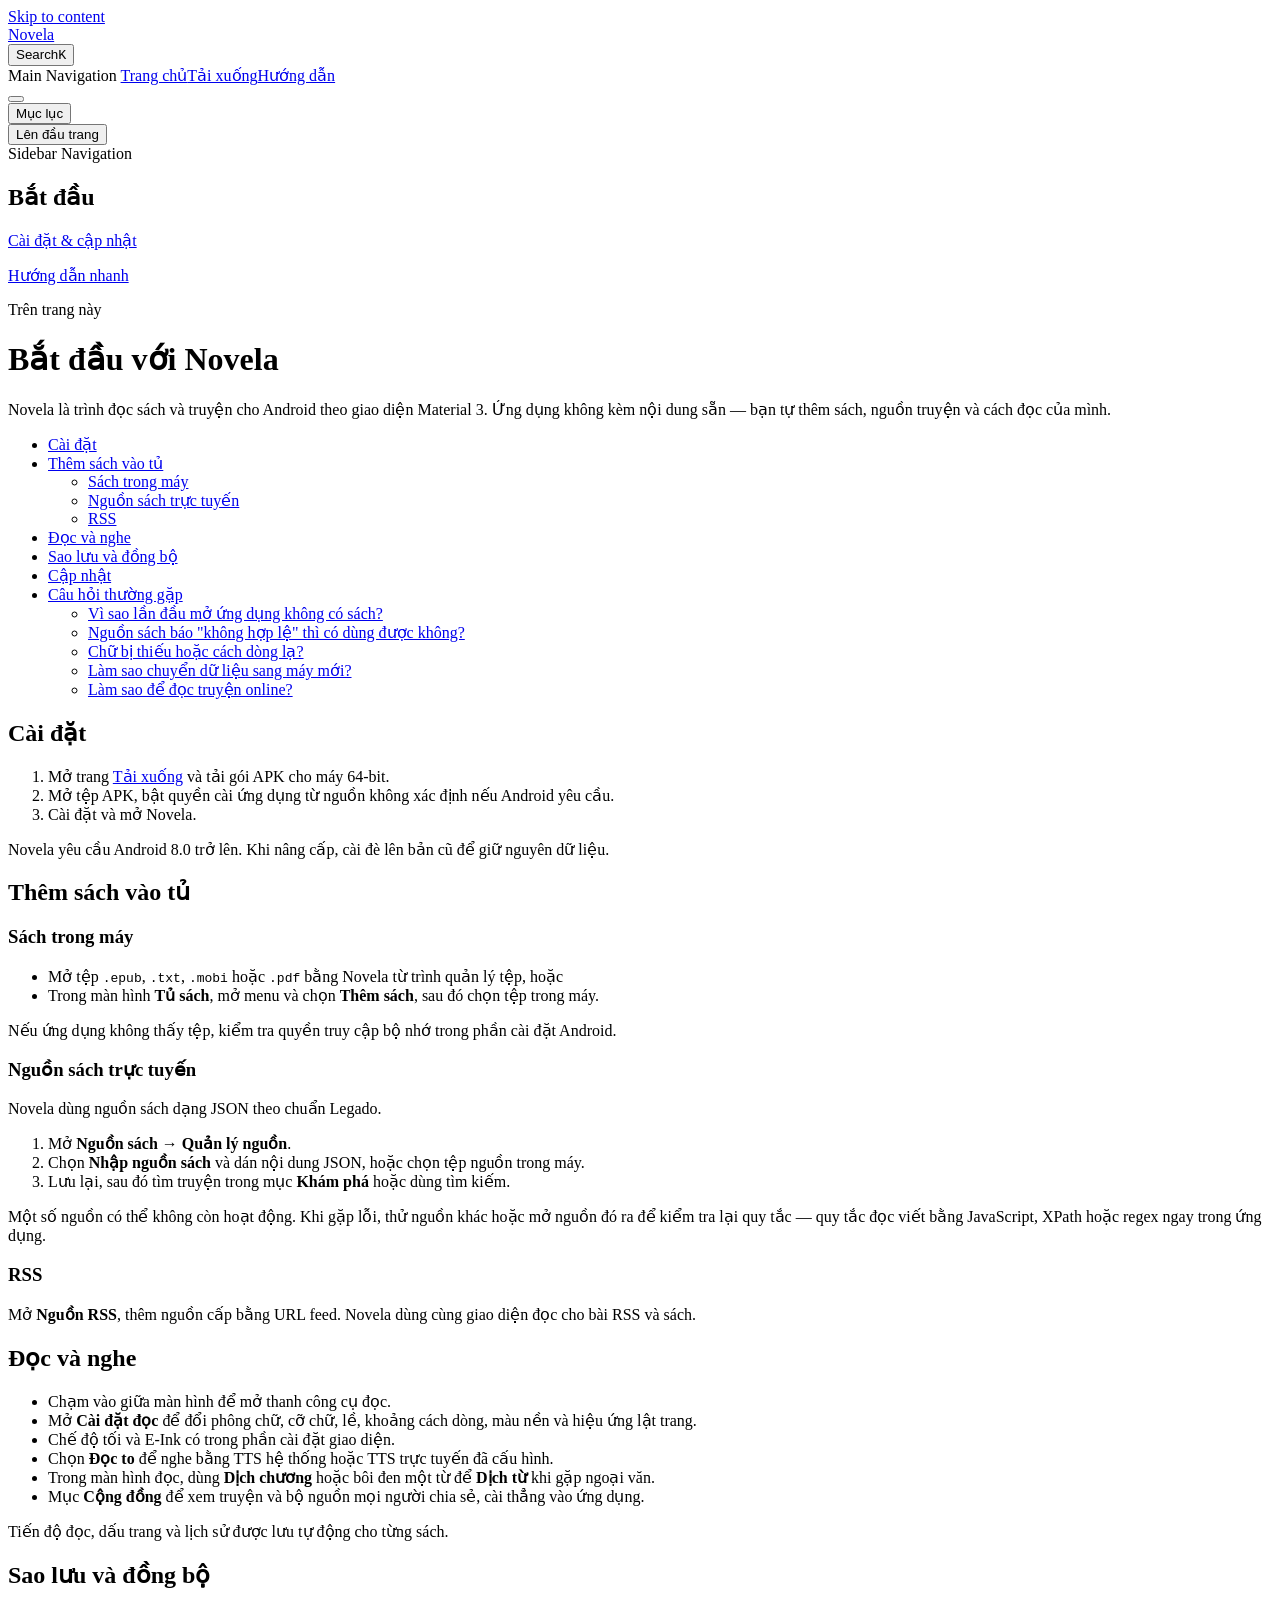
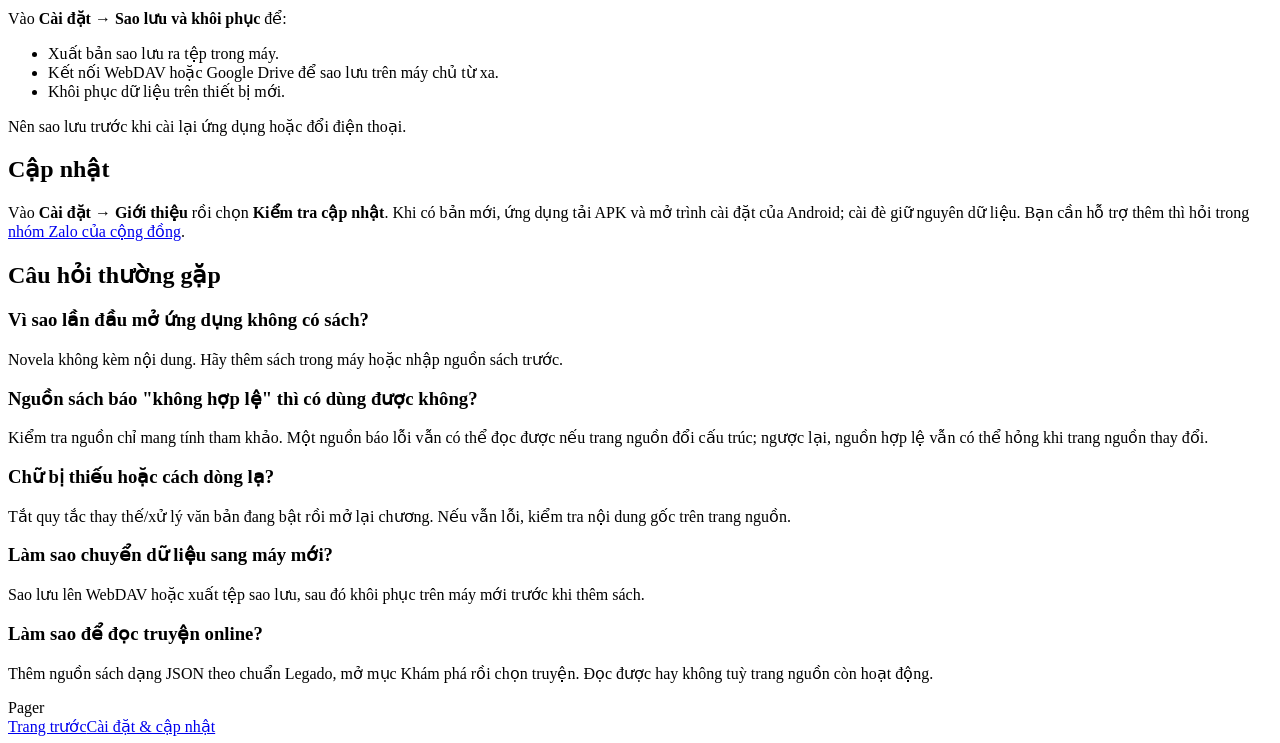
==== commit 1eeb5b30: "feat(site): them CTA "Tham gia cong dong Zalo" o phan tai APK - download.html + index.html: khoi .no" ====
--- a/guide/index.html
+++ b/guide/index.html
@@ -25,7 +25,7 @@
     <script id="check-mac-os">document.documentElement.classList.toggle("mac",/Mac|iPhone|iPod|iPad/i.test(navigator.platform));</script>
   </head>
   <body>
-    <div id="app"><div class="Layout" data-v-d8b57b2d><!--[--><!--]--><!--[--><span tabindex="-1" data-v-fcbfc0e0></span><a href="#VPContent" class="VPSkipLink visually-hidden" data-v-fcbfc0e0>Skip to content</a><!--]--><!----><header class="VPNav" data-v-d8b57b2d data-v-7ad780c2><div class="VPNavBar" data-v-7ad780c2 data-v-9fd4d1dd><div class="wrapper" data-v-9fd4d1dd><div class="container" data-v-9fd4d1dd><div class="title" data-v-9fd4d1dd><div class="VPNavBarTitle has-sidebar" data-v-9fd4d1dd data-v-9f43907a><a class="title" href="/novela-app/" data-v-9f43907a><!--[--><!--]--><!--[--><img class="VPImage logo" src="/novela-app/logo.svg" alt data-v-ab19afbb><!--]--><span data-v-9f43907a>Novela</span><!--[--><!--]--></a></div></div><div class="content" data-v-9fd4d1dd><div class="content-body" data-v-9fd4d1dd><!--[--><!--]--><div class="VPNavBarSearch search" data-v-9fd4d1dd><!--[--><!----><div id="local-search"><button type="button" class="DocSearch DocSearch-Button" aria-label="Search"><span class="DocSearch-Button-Container"><span class="vp-icon DocSearch-Search-Icon"></span><span class="DocSearch-Button-Placeholder">Search</span></span><span class="DocSearch-Button-Keys"><kbd class="DocSearch-Button-Key"></kbd><kbd class="DocSearch-Button-Key">K</kbd></span></button></div><!--]--></div><nav aria-labelledby="main-nav-aria-label" class="VPNavBarMenu menu" data-v-9fd4d1dd data-v-afb2845e><span id="main-nav-aria-label" class="visually-hidden" data-v-afb2845e> Main Navigation </span><!--[--><!--[--><a class="VPLink link VPNavBarMenuLink" href="/novela-app/" tabindex="0" data-v-afb2845e data-v-815115f5><!--[--><span data-v-815115f5>Trang chủ</span><!--]--></a><!--]--><!--[--><a class="VPLink link VPNavBarMenuLink" href="/novela-app/download.html" tabindex="0" data-v-afb2845e data-v-815115f5><!--[--><span data-v-815115f5>Tải xuống</span><!--]--></a><!--]--><!--[--><a class="VPLink link VPNavBarMenuLink active" href="/novela-app/guide/" tabindex="0" data-v-afb2845e data-v-815115f5><!--[--><span data-v-815115f5>Hướng dẫn</span><!--]--></a><!--]--><!--]--></nav><!----><!----><!----><!----><!--[--><!--]--><button type="button" class="VPNavBarHamburger hamburger" aria-label="mobile navigation" aria-expanded="false" aria-controls="VPNavScreen" data-v-9fd4d1dd data-v-6bee1efd><span class="container" data-v-6bee1efd><span class="top" data-v-6bee1efd></span><span class="middle" data-v-6bee1efd></span><span class="bottom" data-v-6bee1efd></span></span></button></div></div></div></div><div class="divider" data-v-9fd4d1dd><div class="divider-line" data-v-9fd4d1dd></div></div></div><!----></header><div class="VPLocalNav has-sidebar empty" data-v-d8b57b2d data-v-2488c25a><div class="container" data-v-2488c25a><button class="menu" aria-expanded="false" aria-controls="VPSidebarNav" data-v-2488c25a><span class="vpi-align-left menu-icon" data-v-2488c25a></span><span class="menu-text" data-v-2488c25a>Mục lục</span></button><div class="VPLocalNavOutlineDropdown" style="--vp-vh:0px;" data-v-2488c25a data-v-6b867909><button data-v-6b867909>Lên đầu trang</button><!----></div></div></div><aside class="VPSidebar" data-v-d8b57b2d data-v-42c4c606><div class="curtain" data-v-42c4c606></div><nav class="nav" id="VPSidebarNav" aria-labelledby="sidebar-aria-label" tabindex="-1" data-v-42c4c606><span class="visually-hidden" id="sidebar-aria-label" data-v-42c4c606> Sidebar Navigation </span><!--[--><!--]--><!--[--><div class="no-transition group" data-v-51288d80><section class="VPSidebarItem level-0 has-active" data-v-51288d80 data-v-0009425e><div class="item" role="button" tabindex="0" data-v-0009425e><div class="indicator" data-v-0009425e></div><h2 class="text" data-v-0009425e>Bắt đầu</h2><!----></div><div class="items" data-v-0009425e><!--[--><div class="VPSidebarItem level-1 is-link" data-v-0009425e data-v-0009425e><div class="item" data-v-0009425e><div class="indicator" data-v-0009425e></div><a class="VPLink link link" href="/novela-app/download.html" data-v-0009425e><!--[--><p class="text" data-v-0009425e>Cài đặt & cập nhật</p><!--]--></a><!----></div><!----></div><div class="VPSidebarItem level-1 is-link" data-v-0009425e data-v-0009425e><div class="item" data-v-0009425e><div class="indicator" data-v-0009425e></div><a class="VPLink link link" href="/novela-app/guide/" data-v-0009425e><!--[--><p class="text" data-v-0009425e>Hướng dẫn nhanh</p><!--]--></a><!----></div><!----></div><!--]--></div></section></div><!--]--><!--[--><!--]--></nav></aside><div class="VPContent has-sidebar" id="VPContent" data-v-d8b57b2d data-v-9a6c75ad><div class="VPDoc has-sidebar has-aside" data-v-9a6c75ad data-v-e6f2a212><!--[--><!--]--><div class="container" data-v-e6f2a212><div class="aside" data-v-e6f2a212><div class="aside-curtain" data-v-e6f2a212></div><div class="aside-container" data-v-e6f2a212><div class="aside-content" data-v-e6f2a212><div class="VPDocAside" data-v-e6f2a212 data-v-cb998dce><!--[--><!--]--><!--[--><!--]--><nav aria-labelledby="doc-outline-aria-label" class="VPDocAsideOutline" data-v-cb998dce data-v-f610f197><div class="content" data-v-f610f197><div class="outline-marker" data-v-f610f197></div><div aria-level="2" class="outline-title" id="doc-outline-aria-label" role="heading" data-v-f610f197>Trên trang này</div><ul class="VPDocOutlineItem root" data-v-f610f197 data-v-53c99d69><!--[--><!--]--></ul></div></nav><!--[--><!--]--><div class="spacer" data-v-cb998dce></div><!--[--><!--]--><!----><!--[--><!--]--><!--[--><!--]--></div></div></div></div><div class="content" data-v-e6f2a212><div class="content-container" data-v-e6f2a212><!--[--><!--]--><main class="main" data-v-e6f2a212><div style="position:relative;" class="vp-doc _novela-app_guide_" data-v-e6f2a212><div><h1 id="bat-đau-voi-novela" tabindex="-1">Bắt đầu với Novela <a class="header-anchor" href="#bat-đau-voi-novela" aria-label="Permalink to &quot;Bắt đầu với Novela&quot;">​</a></h1><p>Novela là trình đọc sách và truyện cho Android theo giao diện Material 3. Ứng dụng không kèm nội dung sẵn — bạn tự thêm sách, nguồn truyện và cách đọc của mình.</p><nav class="table-of-contents"><ul><li><a href="#cai-đat">Cài đặt</a></li><li><a href="#them-sach-vao-tu">Thêm sách vào tủ</a><ul><li><a href="#sach-trong-may">Sách trong máy</a></li><li><a href="#nguon-sach-truc-tuyen">Nguồn sách trực tuyến</a></li><li><a href="#rss">RSS</a></li></ul></li><li><a href="#đoc-va-nghe">Đọc và nghe</a></li><li><a href="#sao-luu-va-đong-bo">Sao lưu và đồng bộ</a></li><li><a href="#cap-nhat">Cập nhật</a></li><li><a href="#cau-hoi-thuong-gap">Câu hỏi thường gặp</a><ul><li><a href="#vi-sao-lan-đau-mo-ung-dung-khong-co-sach">Vì sao lần đầu mở ứng dụng không có sách?</a></li><li><a href="#nguon-sach-bao-khong-hop-le-thi-co-dung-đuoc-khong">Nguồn sách báo &quot;không hợp lệ&quot; thì có dùng được không?</a></li><li><a href="#chu-bi-thieu-hoac-cach-dong-la">Chữ bị thiếu hoặc cách dòng lạ?</a></li><li><a href="#lam-sao-chuyen-du-lieu-sang-may-moi">Làm sao chuyển dữ liệu sang máy mới?</a></li><li><a href="#lam-sao-doc-truyen-online">Làm sao để đọc truyện online?</a></li></ul></li></ul></nav><h2 id="cai-đat" tabindex="-1">Cài đặt <a class="header-anchor" href="#cai-đat" aria-label="Permalink to &quot;Cài đặt&quot;">​</a></h2><ol><li>Mở trang <a href="/novela-app/download.html">Tải xuống</a> và tải gói APK cho máy 64-bit.</li><li>Mở tệp APK, bật quyền cài ứng dụng từ nguồn không xác định nếu Android yêu cầu.</li><li>Cài đặt và mở Novela.</li></ol><p>Novela yêu cầu Android 8.0 trở lên. Khi nâng cấp, cài đè lên bản cũ để giữ nguyên dữ liệu.</p><h2 id="them-sach-vao-tu" tabindex="-1">Thêm sách vào tủ <a class="header-anchor" href="#them-sach-vao-tu" aria-label="Permalink to &quot;Thêm sách vào tủ&quot;">​</a></h2><h3 id="sach-trong-may" tabindex="-1">Sách trong máy <a class="header-anchor" href="#sach-trong-may" aria-label="Permalink to &quot;Sách trong máy&quot;">​</a></h3><ul><li>Mở tệp <code>.epub</code>, <code>.txt</code>, <code>.mobi</code> hoặc <code>.pdf</code> bằng Novela từ trình quản lý tệp, hoặc</li><li>Trong màn hình <strong>Tủ sách</strong>, mở menu và chọn <strong>Thêm sách</strong>, sau đó chọn tệp trong máy.</li></ul><p>Nếu ứng dụng không thấy tệp, kiểm tra quyền truy cập bộ nhớ trong phần cài đặt Android.</p><h3 id="nguon-sach-truc-tuyen" tabindex="-1">Nguồn sách trực tuyến <a class="header-anchor" href="#nguon-sach-truc-tuyen" aria-label="Permalink to &quot;Nguồn sách trực tuyến&quot;">​</a></h3><p>Novela dùng nguồn sách dạng JSON theo chuẩn Legado.</p><ol><li>Mở <strong>Nguồn sách → Quản lý nguồn</strong>.</li><li>Chọn <strong>Nhập nguồn sách</strong> và dán nội dung JSON, hoặc chọn tệp nguồn trong máy.</li><li>Lưu lại, sau đó tìm truyện trong mục <strong>Khám phá</strong> hoặc dùng tìm kiếm.</li></ol><p>Một số nguồn có thể không còn hoạt động. Khi gặp lỗi, thử nguồn khác hoặc mở nguồn đó ra để kiểm tra lại quy tắc — quy tắc đọc viết bằng JavaScript, XPath hoặc regex ngay trong ứng dụng.</p><h3 id="rss" tabindex="-1">RSS <a class="header-anchor" href="#rss" aria-label="Permalink to &quot;RSS&quot;">​</a></h3><p>Mở <strong>Nguồn RSS</strong>, thêm nguồn cấp bằng URL feed. Novela dùng cùng giao diện đọc cho bài RSS và sách.</p><h2 id="đoc-va-nghe" tabindex="-1">Đọc và nghe <a class="header-anchor" href="#đoc-va-nghe" aria-label="Permalink to &quot;Đọc và nghe&quot;">​</a></h2><ul><li>Chạm vào giữa màn hình để mở thanh công cụ đọc.</li><li>Mở <strong>Cài đặt đọc</strong> để đổi phông chữ, cỡ chữ, lề, khoảng cách dòng, màu nền và hiệu ứng lật trang.</li><li>Chế độ tối và E-Ink có trong phần cài đặt giao diện.</li><li>Chọn <strong>Đọc to</strong> để nghe bằng TTS hệ thống hoặc TTS trực tuyến đã cấu hình.</li><li>Trong màn hình đọc, dùng <strong>Dịch chương</strong> hoặc bôi đen một từ để <strong>Dịch từ</strong> khi gặp ngoại văn.</li><li>Mục <strong>Cộng đồng</strong> để xem truyện và bộ nguồn mọi người chia sẻ, cài thẳng vào ứng dụng.</li></ul><p>Tiến độ đọc, dấu trang và lịch sử được lưu tự động cho từng sách.</p><h2 id="sao-luu-va-đong-bo" tabindex="-1">Sao lưu và đồng bộ <a class="header-anchor" href="#sao-luu-va-đong-bo" aria-label="Permalink to &quot;Sao lưu và đồng bộ&quot;">​</a></h2><p>Vào <strong>Cài đặt → Sao lưu và khôi phục</strong> để:</p><ul><li>Xuất bản sao lưu ra tệp trong máy.</li><li>Kết nối WebDAV hoặc Google Drive để sao lưu trên máy chủ từ xa.</li><li>Khôi phục dữ liệu trên thiết bị mới.</li></ul><p>Nên sao lưu trước khi cài lại ứng dụng hoặc đổi điện thoại.</p><h2 id="cap-nhat" tabindex="-1">Cập nhật <a class="header-anchor" href="#cap-nhat" aria-label="Permalink to &quot;Cập nhật&quot;">​</a></h2><p>Vào <strong>Cài đặt → Giới thiệu</strong> rồi chọn <strong>Kiểm tra cập nhật</strong>. Khi có bản mới, ứng dụng tải APK và mở trình cài đặt của Android; cài đè giữ nguyên dữ liệu.</p><h2 id="cau-hoi-thuong-gap" tabindex="-1">Câu hỏi thường gặp <a class="header-anchor" href="#cau-hoi-thuong-gap" aria-label="Permalink to &quot;Câu hỏi thường gặp&quot;">​</a></h2><h3 id="vi-sao-lan-đau-mo-ung-dung-khong-co-sach" tabindex="-1">Vì sao lần đầu mở ứng dụng không có sách? <a class="header-anchor" href="#vi-sao-lan-đau-mo-ung-dung-khong-co-sach" aria-label="Permalink to &quot;Vì sao lần đầu mở ứng dụng không có sách?&quot;">​</a></h3><p>Novela không kèm nội dung. Hãy thêm sách trong máy hoặc nhập nguồn sách trước.</p><h3 id="nguon-sach-bao-khong-hop-le-thi-co-dung-đuoc-khong" tabindex="-1">Nguồn sách báo &quot;không hợp lệ&quot; thì có dùng được không? <a class="header-anchor" href="#nguon-sach-bao-khong-hop-le-thi-co-dung-đuoc-khong" aria-label="Permalink to &quot;Nguồn sách báo &quot;không hợp lệ&quot; thì có dùng được không?&quot;">​</a></h3><p>Kiểm tra nguồn chỉ mang tính tham khảo. Một nguồn báo lỗi vẫn có thể đọc được nếu trang nguồn đổi cấu trúc; ngược lại, nguồn hợp lệ vẫn có thể hỏng khi trang nguồn thay đổi.</p><h3 id="chu-bi-thieu-hoac-cach-dong-la" tabindex="-1">Chữ bị thiếu hoặc cách dòng lạ? <a class="header-anchor" href="#chu-bi-thieu-hoac-cach-dong-la" aria-label="Permalink to &quot;Chữ bị thiếu hoặc cách dòng lạ?&quot;">​</a></h3><p>Tắt quy tắc thay thế/xử lý văn bản đang bật rồi mở lại chương. Nếu vẫn lỗi, kiểm tra nội dung gốc trên trang nguồn.</p><h3 id="lam-sao-chuyen-du-lieu-sang-may-moi" tabindex="-1">Làm sao chuyển dữ liệu sang máy mới? <a class="header-anchor" href="#lam-sao-chuyen-du-lieu-sang-may-moi" aria-label="Permalink to &quot;Làm sao chuyển dữ liệu sang máy mới?&quot;">​</a></h3><p>Sao lưu lên WebDAV hoặc xuất tệp sao lưu, sau đó khôi phục trên máy mới trước khi thêm sách.</p><h3 id="lam-sao-doc-truyen-online" tabindex="-1">Làm sao để đọc truyện online? <a class="header-anchor" href="#lam-sao-doc-truyen-online" aria-label="Permalink to &quot;Làm sao để đọc truyện online?&quot;">​</a></h3><p>Thêm nguồn sách dạng JSON theo chuẩn Legado, mở mục Khám phá rồi chọn truyện. Đọc được hay không tuỳ trang nguồn còn hoạt động.</p></div></div></main><footer class="VPDocFooter" data-v-e6f2a212 data-v-1bcd8184><!--[--><!--]--><!----><nav class="prev-next" aria-labelledby="doc-footer-aria-label" data-v-1bcd8184><span class="visually-hidden" id="doc-footer-aria-label" data-v-1bcd8184>Pager</span><div class="pager" data-v-1bcd8184><a class="VPLink link pager-link prev" href="/novela-app/download.html" data-v-1bcd8184><!--[--><span class="desc" data-v-1bcd8184>Trang trước</span><span class="title" data-v-1bcd8184>Cài đặt & cập nhật</span><!--]--></a></div><div class="pager" data-v-1bcd8184><!----></div></nav></footer><!--[--><!--]--></div></div></div><!--[--><!--]--></div></div><!--[--><!--]--></div></div>
+    <div id="app"><div class="Layout" data-v-d8b57b2d><!--[--><!--]--><!--[--><span tabindex="-1" data-v-fcbfc0e0></span><a href="#VPContent" class="VPSkipLink visually-hidden" data-v-fcbfc0e0>Skip to content</a><!--]--><!----><header class="VPNav" data-v-d8b57b2d data-v-7ad780c2><div class="VPNavBar" data-v-7ad780c2 data-v-9fd4d1dd><div class="wrapper" data-v-9fd4d1dd><div class="container" data-v-9fd4d1dd><div class="title" data-v-9fd4d1dd><div class="VPNavBarTitle has-sidebar" data-v-9fd4d1dd data-v-9f43907a><a class="title" href="/novela-app/" data-v-9f43907a><!--[--><!--]--><!--[--><img class="VPImage logo" src="/novela-app/logo.svg" alt data-v-ab19afbb><!--]--><span data-v-9f43907a>Novela</span><!--[--><!--]--></a></div></div><div class="content" data-v-9fd4d1dd><div class="content-body" data-v-9fd4d1dd><!--[--><!--]--><div class="VPNavBarSearch search" data-v-9fd4d1dd><!--[--><!----><div id="local-search"><button type="button" class="DocSearch DocSearch-Button" aria-label="Search"><span class="DocSearch-Button-Container"><span class="vp-icon DocSearch-Search-Icon"></span><span class="DocSearch-Button-Placeholder">Search</span></span><span class="DocSearch-Button-Keys"><kbd class="DocSearch-Button-Key"></kbd><kbd class="DocSearch-Button-Key">K</kbd></span></button></div><!--]--></div><nav aria-labelledby="main-nav-aria-label" class="VPNavBarMenu menu" data-v-9fd4d1dd data-v-afb2845e><span id="main-nav-aria-label" class="visually-hidden" data-v-afb2845e> Main Navigation </span><!--[--><!--[--><a class="VPLink link VPNavBarMenuLink" href="/novela-app/" tabindex="0" data-v-afb2845e data-v-815115f5><!--[--><span data-v-815115f5>Trang chủ</span><!--]--></a><!--]--><!--[--><a class="VPLink link VPNavBarMenuLink" href="/novela-app/download.html" tabindex="0" data-v-afb2845e data-v-815115f5><!--[--><span data-v-815115f5>Tải xuống</span><!--]--></a><!--]--><!--[--><a class="VPLink link VPNavBarMenuLink active" href="/novela-app/guide/" tabindex="0" data-v-afb2845e data-v-815115f5><!--[--><span data-v-815115f5>Hướng dẫn</span><!--]--></a><!--]--><!--]--></nav><!----><!----><!----><!----><!--[--><!--]--><button type="button" class="VPNavBarHamburger hamburger" aria-label="mobile navigation" aria-expanded="false" aria-controls="VPNavScreen" data-v-9fd4d1dd data-v-6bee1efd><span class="container" data-v-6bee1efd><span class="top" data-v-6bee1efd></span><span class="middle" data-v-6bee1efd></span><span class="bottom" data-v-6bee1efd></span></span></button></div></div></div></div><div class="divider" data-v-9fd4d1dd><div class="divider-line" data-v-9fd4d1dd></div></div></div><!----></header><div class="VPLocalNav has-sidebar empty" data-v-d8b57b2d data-v-2488c25a><div class="container" data-v-2488c25a><button class="menu" aria-expanded="false" aria-controls="VPSidebarNav" data-v-2488c25a><span class="vpi-align-left menu-icon" data-v-2488c25a></span><span class="menu-text" data-v-2488c25a>Mục lục</span></button><div class="VPLocalNavOutlineDropdown" style="--vp-vh:0px;" data-v-2488c25a data-v-6b867909><button data-v-6b867909>Lên đầu trang</button><!----></div></div></div><aside class="VPSidebar" data-v-d8b57b2d data-v-42c4c606><div class="curtain" data-v-42c4c606></div><nav class="nav" id="VPSidebarNav" aria-labelledby="sidebar-aria-label" tabindex="-1" data-v-42c4c606><span class="visually-hidden" id="sidebar-aria-label" data-v-42c4c606> Sidebar Navigation </span><!--[--><!--]--><!--[--><div class="no-transition group" data-v-51288d80><section class="VPSidebarItem level-0 has-active" data-v-51288d80 data-v-0009425e><div class="item" role="button" tabindex="0" data-v-0009425e><div class="indicator" data-v-0009425e></div><h2 class="text" data-v-0009425e>Bắt đầu</h2><!----></div><div class="items" data-v-0009425e><!--[--><div class="VPSidebarItem level-1 is-link" data-v-0009425e data-v-0009425e><div class="item" data-v-0009425e><div class="indicator" data-v-0009425e></div><a class="VPLink link link" href="/novela-app/download.html" data-v-0009425e><!--[--><p class="text" data-v-0009425e>Cài đặt & cập nhật</p><!--]--></a><!----></div><!----></div><div class="VPSidebarItem level-1 is-link" data-v-0009425e data-v-0009425e><div class="item" data-v-0009425e><div class="indicator" data-v-0009425e></div><a class="VPLink link link" href="/novela-app/guide/" data-v-0009425e><!--[--><p class="text" data-v-0009425e>Hướng dẫn nhanh</p><!--]--></a><!----></div><!----></div><!--]--></div></section></div><!--]--><!--[--><!--]--></nav></aside><div class="VPContent has-sidebar" id="VPContent" data-v-d8b57b2d data-v-9a6c75ad><div class="VPDoc has-sidebar has-aside" data-v-9a6c75ad data-v-e6f2a212><!--[--><!--]--><div class="container" data-v-e6f2a212><div class="aside" data-v-e6f2a212><div class="aside-curtain" data-v-e6f2a212></div><div class="aside-container" data-v-e6f2a212><div class="aside-content" data-v-e6f2a212><div class="VPDocAside" data-v-e6f2a212 data-v-cb998dce><!--[--><!--]--><!--[--><!--]--><nav aria-labelledby="doc-outline-aria-label" class="VPDocAsideOutline" data-v-cb998dce data-v-f610f197><div class="content" data-v-f610f197><div class="outline-marker" data-v-f610f197></div><div aria-level="2" class="outline-title" id="doc-outline-aria-label" role="heading" data-v-f610f197>Trên trang này</div><ul class="VPDocOutlineItem root" data-v-f610f197 data-v-53c99d69><!--[--><!--]--></ul></div></nav><!--[--><!--]--><div class="spacer" data-v-cb998dce></div><!--[--><!--]--><!----><!--[--><!--]--><!--[--><!--]--></div></div></div></div><div class="content" data-v-e6f2a212><div class="content-container" data-v-e6f2a212><!--[--><!--]--><main class="main" data-v-e6f2a212><div style="position:relative;" class="vp-doc _novela-app_guide_" data-v-e6f2a212><div><h1 id="bat-đau-voi-novela" tabindex="-1">Bắt đầu với Novela <a class="header-anchor" href="#bat-đau-voi-novela" aria-label="Permalink to &quot;Bắt đầu với Novela&quot;">​</a></h1><p>Novela là trình đọc sách và truyện cho Android theo giao diện Material 3. Ứng dụng không kèm nội dung sẵn — bạn tự thêm sách, nguồn truyện và cách đọc của mình.</p><nav class="table-of-contents"><ul><li><a href="#cai-đat">Cài đặt</a></li><li><a href="#them-sach-vao-tu">Thêm sách vào tủ</a><ul><li><a href="#sach-trong-may">Sách trong máy</a></li><li><a href="#nguon-sach-truc-tuyen">Nguồn sách trực tuyến</a></li><li><a href="#rss">RSS</a></li></ul></li><li><a href="#đoc-va-nghe">Đọc và nghe</a></li><li><a href="#sao-luu-va-đong-bo">Sao lưu và đồng bộ</a></li><li><a href="#cap-nhat">Cập nhật</a></li><li><a href="#cau-hoi-thuong-gap">Câu hỏi thường gặp</a><ul><li><a href="#vi-sao-lan-đau-mo-ung-dung-khong-co-sach">Vì sao lần đầu mở ứng dụng không có sách?</a></li><li><a href="#nguon-sach-bao-khong-hop-le-thi-co-dung-đuoc-khong">Nguồn sách báo &quot;không hợp lệ&quot; thì có dùng được không?</a></li><li><a href="#chu-bi-thieu-hoac-cach-dong-la">Chữ bị thiếu hoặc cách dòng lạ?</a></li><li><a href="#lam-sao-chuyen-du-lieu-sang-may-moi">Làm sao chuyển dữ liệu sang máy mới?</a></li><li><a href="#lam-sao-doc-truyen-online">Làm sao để đọc truyện online?</a></li></ul></li></ul></nav><h2 id="cai-đat" tabindex="-1">Cài đặt <a class="header-anchor" href="#cai-đat" aria-label="Permalink to &quot;Cài đặt&quot;">​</a></h2><ol><li>Mở trang <a href="/novela-app/download.html">Tải xuống</a> và tải gói APK cho máy 64-bit.</li><li>Mở tệp APK, bật quyền cài ứng dụng từ nguồn không xác định nếu Android yêu cầu.</li><li>Cài đặt và mở Novela.</li></ol><p>Novela yêu cầu Android 8.0 trở lên. Khi nâng cấp, cài đè lên bản cũ để giữ nguyên dữ liệu.</p><h2 id="them-sach-vao-tu" tabindex="-1">Thêm sách vào tủ <a class="header-anchor" href="#them-sach-vao-tu" aria-label="Permalink to &quot;Thêm sách vào tủ&quot;">​</a></h2><h3 id="sach-trong-may" tabindex="-1">Sách trong máy <a class="header-anchor" href="#sach-trong-may" aria-label="Permalink to &quot;Sách trong máy&quot;">​</a></h3><ul><li>Mở tệp <code>.epub</code>, <code>.txt</code>, <code>.mobi</code> hoặc <code>.pdf</code> bằng Novela từ trình quản lý tệp, hoặc</li><li>Trong màn hình <strong>Tủ sách</strong>, mở menu và chọn <strong>Thêm sách</strong>, sau đó chọn tệp trong máy.</li></ul><p>Nếu ứng dụng không thấy tệp, kiểm tra quyền truy cập bộ nhớ trong phần cài đặt Android.</p><h3 id="nguon-sach-truc-tuyen" tabindex="-1">Nguồn sách trực tuyến <a class="header-anchor" href="#nguon-sach-truc-tuyen" aria-label="Permalink to &quot;Nguồn sách trực tuyến&quot;">​</a></h3><p>Novela dùng nguồn sách dạng JSON theo chuẩn Legado.</p><ol><li>Mở <strong>Nguồn sách → Quản lý nguồn</strong>.</li><li>Chọn <strong>Nhập nguồn sách</strong> và dán nội dung JSON, hoặc chọn tệp nguồn trong máy.</li><li>Lưu lại, sau đó tìm truyện trong mục <strong>Khám phá</strong> hoặc dùng tìm kiếm.</li></ol><p>Một số nguồn có thể không còn hoạt động. Khi gặp lỗi, thử nguồn khác hoặc mở nguồn đó ra để kiểm tra lại quy tắc — quy tắc đọc viết bằng JavaScript, XPath hoặc regex ngay trong ứng dụng.</p><h3 id="rss" tabindex="-1">RSS <a class="header-anchor" href="#rss" aria-label="Permalink to &quot;RSS&quot;">​</a></h3><p>Mở <strong>Nguồn RSS</strong>, thêm nguồn cấp bằng URL feed. Novela dùng cùng giao diện đọc cho bài RSS và sách.</p><h2 id="đoc-va-nghe" tabindex="-1">Đọc và nghe <a class="header-anchor" href="#đoc-va-nghe" aria-label="Permalink to &quot;Đọc và nghe&quot;">​</a></h2><ul><li>Chạm vào giữa màn hình để mở thanh công cụ đọc.</li><li>Mở <strong>Cài đặt đọc</strong> để đổi phông chữ, cỡ chữ, lề, khoảng cách dòng, màu nền và hiệu ứng lật trang.</li><li>Chế độ tối và E-Ink có trong phần cài đặt giao diện.</li><li>Chọn <strong>Đọc to</strong> để nghe bằng TTS hệ thống hoặc TTS trực tuyến đã cấu hình.</li><li>Trong màn hình đọc, dùng <strong>Dịch chương</strong> hoặc bôi đen một từ để <strong>Dịch từ</strong> khi gặp ngoại văn.</li><li>Mục <strong>Cộng đồng</strong> để xem truyện và bộ nguồn mọi người chia sẻ, cài thẳng vào ứng dụng.</li></ul><p>Tiến độ đọc, dấu trang và lịch sử được lưu tự động cho từng sách.</p><h2 id="sao-luu-va-đong-bo" tabindex="-1">Sao lưu và đồng bộ <a class="header-anchor" href="#sao-luu-va-đong-bo" aria-label="Permalink to &quot;Sao lưu và đồng bộ&quot;">​</a></h2><p>Vào <strong>Cài đặt → Sao lưu và khôi phục</strong> để:</p><ul><li>Xuất bản sao lưu ra tệp trong máy.</li><li>Kết nối WebDAV hoặc Google Drive để sao lưu trên máy chủ từ xa.</li><li>Khôi phục dữ liệu trên thiết bị mới.</li></ul><p>Nên sao lưu trước khi cài lại ứng dụng hoặc đổi điện thoại.</p><h2 id="cap-nhat" tabindex="-1">Cập nhật <a class="header-anchor" href="#cap-nhat" aria-label="Permalink to &quot;Cập nhật&quot;">​</a></h2><p>Vào <strong>Cài đặt → Giới thiệu</strong> rồi chọn <strong>Kiểm tra cập nhật</strong>. Khi có bản mới, ứng dụng tải APK và mở trình cài đặt của Android; cài đè giữ nguyên dữ liệu. Bạn cần hỗ trợ thêm thì hỏi trong <a href="https://zalo.me/g/53swywolqkq95enm6t7d" target="_blank" rel="noopener noreferrer">nhóm Zalo của cộng đồng</a>.</p><h2 id="cau-hoi-thuong-gap" tabindex="-1">Câu hỏi thường gặp <a class="header-anchor" href="#cau-hoi-thuong-gap" aria-label="Permalink to &quot;Câu hỏi thường gặp&quot;">​</a></h2><h3 id="vi-sao-lan-đau-mo-ung-dung-khong-co-sach" tabindex="-1">Vì sao lần đầu mở ứng dụng không có sách? <a class="header-anchor" href="#vi-sao-lan-đau-mo-ung-dung-khong-co-sach" aria-label="Permalink to &quot;Vì sao lần đầu mở ứng dụng không có sách?&quot;">​</a></h3><p>Novela không kèm nội dung. Hãy thêm sách trong máy hoặc nhập nguồn sách trước.</p><h3 id="nguon-sach-bao-khong-hop-le-thi-co-dung-đuoc-khong" tabindex="-1">Nguồn sách báo &quot;không hợp lệ&quot; thì có dùng được không? <a class="header-anchor" href="#nguon-sach-bao-khong-hop-le-thi-co-dung-đuoc-khong" aria-label="Permalink to &quot;Nguồn sách báo &quot;không hợp lệ&quot; thì có dùng được không?&quot;">​</a></h3><p>Kiểm tra nguồn chỉ mang tính tham khảo. Một nguồn báo lỗi vẫn có thể đọc được nếu trang nguồn đổi cấu trúc; ngược lại, nguồn hợp lệ vẫn có thể hỏng khi trang nguồn thay đổi.</p><h3 id="chu-bi-thieu-hoac-cach-dong-la" tabindex="-1">Chữ bị thiếu hoặc cách dòng lạ? <a class="header-anchor" href="#chu-bi-thieu-hoac-cach-dong-la" aria-label="Permalink to &quot;Chữ bị thiếu hoặc cách dòng lạ?&quot;">​</a></h3><p>Tắt quy tắc thay thế/xử lý văn bản đang bật rồi mở lại chương. Nếu vẫn lỗi, kiểm tra nội dung gốc trên trang nguồn.</p><h3 id="lam-sao-chuyen-du-lieu-sang-may-moi" tabindex="-1">Làm sao chuyển dữ liệu sang máy mới? <a class="header-anchor" href="#lam-sao-chuyen-du-lieu-sang-may-moi" aria-label="Permalink to &quot;Làm sao chuyển dữ liệu sang máy mới?&quot;">​</a></h3><p>Sao lưu lên WebDAV hoặc xuất tệp sao lưu, sau đó khôi phục trên máy mới trước khi thêm sách.</p><h3 id="lam-sao-doc-truyen-online" tabindex="-1">Làm sao để đọc truyện online? <a class="header-anchor" href="#lam-sao-doc-truyen-online" aria-label="Permalink to &quot;Làm sao để đọc truyện online?&quot;">​</a></h3><p>Thêm nguồn sách dạng JSON theo chuẩn Legado, mở mục Khám phá rồi chọn truyện. Đọc được hay không tuỳ trang nguồn còn hoạt động.</p></div></div></main><footer class="VPDocFooter" data-v-e6f2a212 data-v-1bcd8184><!--[--><!--]--><!----><nav class="prev-next" aria-labelledby="doc-footer-aria-label" data-v-1bcd8184><span class="visually-hidden" id="doc-footer-aria-label" data-v-1bcd8184>Pager</span><div class="pager" data-v-1bcd8184><a class="VPLink link pager-link prev" href="/novela-app/download.html" data-v-1bcd8184><!--[--><span class="desc" data-v-1bcd8184>Trang trước</span><span class="title" data-v-1bcd8184>Cài đặt & cập nhật</span><!--]--></a></div><div class="pager" data-v-1bcd8184><!----></div></nav></footer><!--[--><!--]--></div></div></div><!--[--><!--]--></div></div><!--[--><!--]--></div></div>
     <script>window.__VP_HASH_MAP__=JSON.parse("{\"download.md\":\"CBiii-Yj\",\"guide_index.md\":\"QadvGb7z\",\"index.md\":\"KZwaTsbX\"}");window.__VP_SITE_DATA__=JSON.parse("{\"lang\":\"vi\",\"dir\":\"ltr\",\"title\":\"Novela\",\"description\":\"Novela — trình đọc sách và truyện cho Android, giao diện Material 3, hỗ trợ EPUB, TXT, MOBI, PDF, nguồn sách tùy chỉnh, RSS, đọc to và sao lưu WebDAV, Google Drive.\",\"base\":\"/novela-app/\",\"head\":[],\"router\":{\"prefetchLinks\":true},\"appearance\":false,\"themeConfig\":{\"logo\":\"/logo.svg\",\"siteTitle\":\"Novela\",\"nav\":[{\"text\":\"Trang chủ\",\"link\":\"/\"},{\"text\":\"Tải xuống\",\"link\":\"/download\"},{\"text\":\"Hướng dẫn\",\"link\":\"/guide/\"}],\"sidebar\":{\"/guide/\":[{\"text\":\"Bắt đầu\",\"items\":[{\"text\":\"Cài đặt & cập nhật\",\"link\":\"/download\"},{\"text\":\"Hướng dẫn nhanh\",\"link\":\"/guide/\"}]}]},\"search\":{\"provider\":\"local\"},\"outline\":{\"level\":[2,3],\"label\":\"Trên trang này\"},\"docFooter\":{\"prev\":\"Trang trước\",\"next\":\"Trang sau\"},\"returnToTopLabel\":\"Lên đầu trang\",\"sidebarMenuLabel\":\"Mục lục\",\"darkModeSwitchLabel\":\"Giao diện\",\"lightModeSwitchTitle\":\"Chuyển sang giao diện sáng\",\"darkModeSwitchTitle\":\"Chuyển sang giao diện tối\"},\"locales\":{},\"scrollOffset\":134,\"cleanUrls\":false}");</script>
     
   </body>
